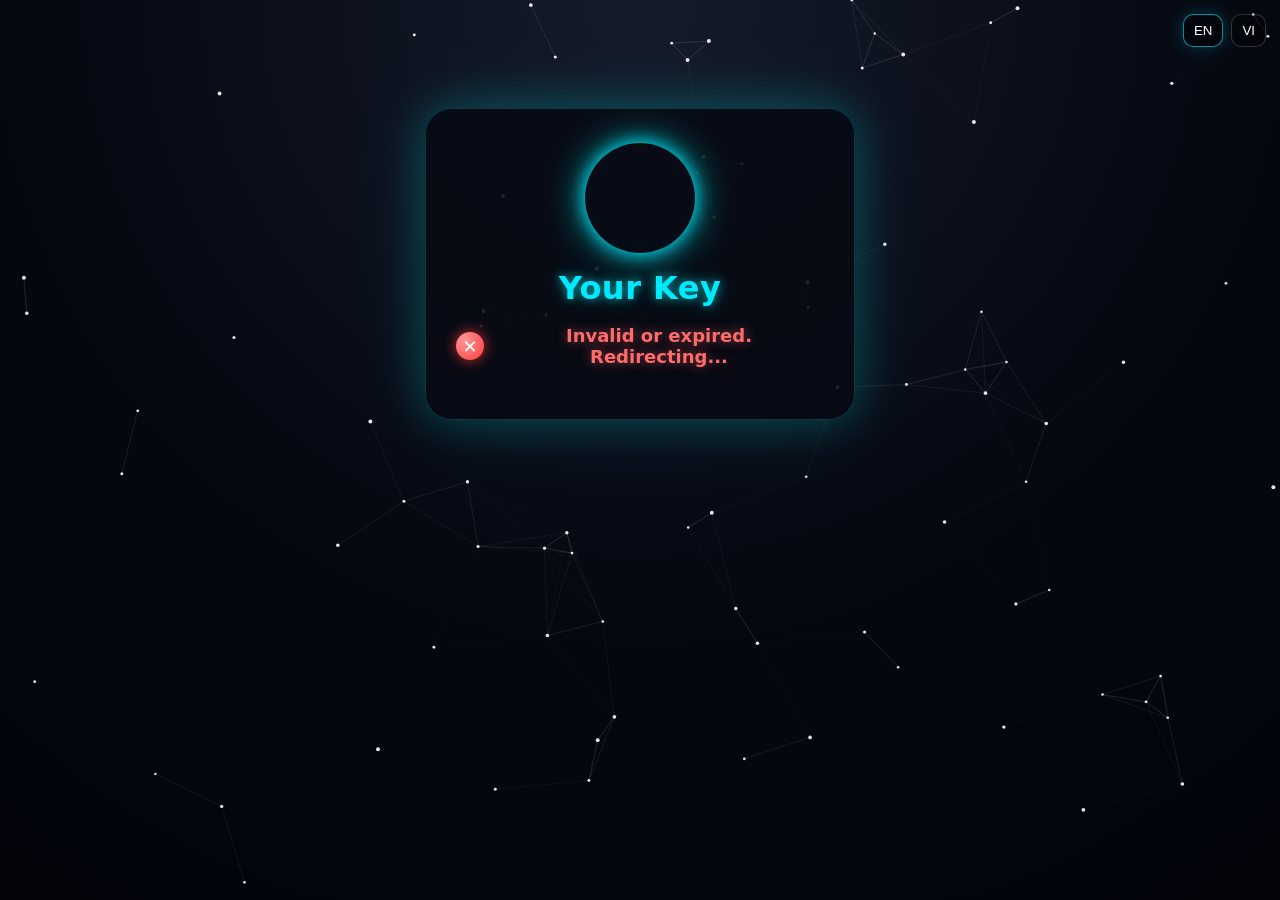
==== Index.html @ aafc67a7 "Rename getkey.html to Index.html" ====
<!DOCTYPE html>
<html lang="en">
<head>
<meta charset="UTF-8">
<title>CozyHub Key</title>
<style>:root{
  --bg:#050811;
  --card: rgba(7,11,20,.88);
  --cyan:#00eaff;
  --ok:#7dffb0;
  --err:#ff6b6b;
}
*{box-sizing:border-box}
body{
  margin:0;
  font-family: system-ui, -apple-system, Segoe UI, Roboto, Arial, sans-serif;
  background: var(--bg);
  color:#fff;
  overflow:hidden;
}
#cozyStars{ position:fixed; inset:0; z-index:-2; }
.bgGlow{
  position:fixed; inset:0; z-index:-3;
  background: radial-gradient(circle at top, #151b2b 0, #050811 55%, #02040a 100%);
}
.langBox{
  position:fixed; top:14px; right:14px; z-index:20;
  display:flex; gap:8px;
}
.langBox button{
  padding:8px 10px; border-radius:10px;
  border:1px solid rgba(255,255,255,.18);
  background: rgba(0,0,0,.35);
  color:#fff; cursor:pointer;
}
.langBox button.active{
  border-color: rgba(0,234,255,.6);
  box-shadow:0 0 18px rgba(0,234,255,.22);
}
.card{
  width: 430px;
  max-width: 92vw;
  background: var(--card);
  padding: 34px 30px 30px;
  border-radius: 26px;
  text-align: center;
  box-shadow: 0 0 45px rgba(0, 255, 255, 0.22), 0 0 90px rgba(0, 255, 255, 0.10);
  border: 1px solid rgba(0,255,255,0.20);
  margin: 12vh auto 0;
  position:relative;
  z-index:5;
}
.logo{
  width: 110px; height:110px; margin:0 auto 16px; border-radius:50%;
  background: center/cover no-repeat;
  box-shadow: 0 0 18px var(--cyan), 0 0 40px rgba(0,255,255,0.65);
}
h1{
  font-size: 32px; margin: 6px 0 10px; color: var(--cyan);
  letter-spacing: .5px;
  text-shadow: 0 0 10px rgba(0,255,255,.55), 0 0 18px rgba(0,255,255,.30);
}
.sub{opacity:.82; font-size:14px; line-height:1.4}
.btn{
  margin-top: 18px;
  padding: 12px 0;
  width: 100%;
  font-weight: 700;
  border-radius: 14px;
  border: none;
  cursor: pointer;
  background: linear-gradient(135deg,#7df9ff,#7dffb0);
  color: #001015;
  font-size: 16px;
  box-shadow: 0 0 24px rgba(0,255,255,0.32);
  transition: transform .18s, box-shadow .18s;
}
.btn:hover{transform:translateY(-1px) scale(1.02); box-shadow:0 0 34px rgba(0,255,255,0.45)}
.btn:active{transform:scale(.98)}
.status-success,.status-error{
  display:flex; align-items:center; justify-content:center;
  gap:10px; margin:18px 0 6px;
  font-size:18px; font-weight:700;
  opacity:0; transform:translateY(6px);
  animation:fadeInUp .35s ease forwards;
}
.status-success{color:var(--ok); text-shadow:0 0 12px rgba(125,255,176,.55)}
.status-error{color:var(--err); text-shadow:0 0 12px rgba(255,107,107,.55)}
.badge{
  width:28px;height:28px;border-radius:50%;
  display:grid; place-items:center;
  font-weight:900;color:#fff;
}
.badge.ok{
  background: radial-gradient(circle at 30% 30%, #7dffb0, #1fdc7c);
  box-shadow:0 0 14px rgba(31,220,124,.8);
  color:#0b3;
}
.badge.err{
  background: radial-gradient(circle at 30% 30%, #ff9a9a, #ff3b3b);
  box-shadow:0 0 14px rgba(255,59,59,.8);
  color:#fff;
}
@keyframes fadeInUp{to{opacity:1; transform:translateY(0)}}
.small{margin-top:10px; font-size:11px; opacity:.55}
.keybox{
  margin-top: 18px;
  padding: 13px 14px;
  border-radius: 12px;
  background: rgba(0, 0, 0, 0.62);
  font-size: 18px;
  min-height: 26px;
  letter-spacing: 1px;
  text-align: center;
  border: 1px solid rgba(0,255,255,0.32);
  box-shadow: inset 0 0 22px rgba(0,255,255,0.25);
  word-break: break-all;
}
.row{display:flex; gap:10px; margin-top:12px}
.row .btn{margin-top:0}
.iconRow{margin-top:18px; display:flex; justify-content:center; gap:16px}
.iconRow a{
  width:42px; height:42px; display:grid; place-items:center;
  border-radius:14px;
  background:rgba(0,0,0,.35);
  border:1px solid rgba(255,255,255,.14);
  box-shadow:0 0 18px rgba(0,234,255,0.10);
  transition: transform .18s, box-shadow .18s, border-color .18s;
}
.iconRow a:hover{
  transform:translateY(-2px) scale(1.06);
  border-color: rgba(0,234,255,.45);
  box-shadow:0 0 26px rgba(0,234,255,0.22);
}
.iconRow img{width:22px; height:22px; filter: drop-shadow(0 0 10px rgba(0,234,255,0.20));}
</style>
</head>
<body>
<div class="bgGlow"></div>
<canvas id="cozyStars"></canvas>

<div class="langBox">
  <button id="langEN" onclick="setLang('en')">EN</button>
  <button id="langVI" onclick="setLang('vi')">VI</button>
</div>

<div class="card">
  <div class="logo" style="background-image:url('https://raw.githubusercontent.com/aovo4504-bit/Cozyhub/refs/heads/main/IMG_0830.png');"></div>
  <h1 data-i18n="key_title">Your Key</h1>

  <div id="statusWrap">
    <div class="sub" data-i18n="key_loading"></div>
  </div>

  <div id="keyBox" class="keybox" style="display:none;"></div>

  <div class="row">
    <button class="btn" id="copyBtn" style="display:none;" data-i18n="copy"></button>
    <button class="btn" id="backBtn" style="display:none;" data-i18n="back_home"></button>
  </div>

  <div class="small"></div>
</div>

<script>/* CozyHub v2 - Star network background (connect only when near) */
(function(){
  const canvas = document.getElementById("cozyStars");
  if(!canvas) return;
  const ctx = canvas.getContext("2d");
  let W=0,H=0,stars=[];
  const N = 85;
  const MAX_LINK = 125;

  function resize(){
    W = canvas.width = window.innerWidth;
    H = canvas.height = window.innerHeight;
  }
  window.addEventListener("resize", resize);
  resize();

  function rand(min,max){ return min + Math.random()*(max-min); }
  stars = Array.from({length:N}).map(()=>({
    x: rand(0,W), y: rand(0,H),
    vx: rand(-0.35,0.35), vy: rand(-0.35,0.35),
    r: rand(1.2,2.0)
  }));

  function tick(){
    ctx.clearRect(0,0,W,H);

    for(const s of stars){
      s.x += s.vx; s.y += s.vy;
      if(s.x<0||s.x>W) s.vx *= -1;
      if(s.y<0||s.y>H) s.vy *= -1;
    }

    for(let i=0;i<stars.length;i++){
      for(let j=i+1;j<stars.length;j++){
        const a=stars[i], b=stars[j];
        const dx=a.x-b.x, dy=a.y-b.y;
        const d=Math.hypot(dx,dy);
        if(d<MAX_LINK){
          const alpha = (1 - d/MAX_LINK) * 0.18;
          ctx.strokeStyle = `rgba(255,255,255,${alpha})`;
          ctx.beginPath();
          ctx.moveTo(a.x,a.y);
          ctx.lineTo(b.x,b.y);
          ctx.stroke();
        }
      }
    }

    ctx.fillStyle = "rgba(255,255,255,0.9)";
    for(const s of stars){
      ctx.beginPath();
      ctx.arc(s.x,s.y,s.r,0,Math.PI*2);
      ctx.fill();
    }

    requestAnimationFrame(tick);
  }
  tick();
})();</script>
<script>
/* CozyHub v2 - i18n (default EN, switchable) */
const TEXT = {
  en: {
    cozyhub: "CozyHub",
    home_sub: "Click below to start missions and get your key.",
    start: "Start Mission",
    checking: "Checking...",
    continue_m2: "Continue to Mission 2",
    get_key: "Get Key",
    m1_done: "Mission 1 completed",
    m2_done: "Mission 2 completed",
    m1_required: "Mission 1 required",
    m2_required: "Mission 2 not completed",
    invalid: "Invalid or expired. Redirecting...",
    system_maint: "System is under maintenance.",
    copy: "Copy",
    copied: "Copied!",
    key_title: "Your Key",
    key_loading: "Loading key...",
    key_error: "Unable to get key.",
    back_home: "Back to Home"
  },
  vi: {
    cozyhub: "CozyHub",
    home_sub: "Bấm nút bên dưới để bắt đầu nhiệm vụ và nhận key.",
    start: "Bắt đầu",
    checking: "Đang kiểm tra...",
    continue_m2: "Tiếp tục nhiệm vụ 2",
    get_key: "Lấy Key",
    m1_done: "Đã hoàn thành nhiệm vụ 1",
    m2_done: "Đã hoàn thành nhiệm vụ 2",
    m1_required: "Cần hoàn thành nhiệm vụ 1",
    m2_required: "Chưa hoàn thành nhiệm vụ 2",
    invalid: "Không hợp lệ hoặc hết hạn. Đang chuyển hướng...",
    system_maint: "Hệ thống đang bảo trì.",
    copy: "Sao chép",
    copied: "Đã sao chép!",
    key_title: "Key của bạn",
    key_loading: "Đang lấy key...",
    key_error: "Không thể lấy key.",
    back_home: "Về trang chủ"
  }
};

let LANG = localStorage.getItem("cozy_lang") || "en";
function t(k){ return (TEXT[LANG] && TEXT[LANG][k]) ? TEXT[LANG][k] : (TEXT.en[k] || k); }
function setLang(lang){ LANG = lang; localStorage.setItem("cozy_lang", lang); renderLang(); updateLangButtons(); }
function renderLang(){
  document.querySelectorAll("[data-i18n]").forEach(el=>{
    el.textContent = t(el.dataset.i18n);
  });
}
function updateLangButtons(){
  document.getElementById('langEN').classList.toggle('active', LANG==='en');
  document.getElementById('langVI').classList.toggle('active', LANG==='vi');
}
renderLang(); updateLangButtons();

function showErr(msgKey){
  const wrap=document.getElementById('statusWrap');
  wrap.innerHTML = `
    <div class="status-error">
      <div class="badge err">✕</div>
      <div>${t(msgKey)}</div>
    </div>`;
}

(async ()=>{
  try{
    const p=new URLSearchParams(location.search);
    const token=(p.get('token')||'').trim();
    if(!token){ showErr('invalid'); setTimeout(()=>location.replace('/'), 1200); return; }

    const STATUS = "https://cozyhub-status.aovo4504.workers.dev/";
    const st = await fetch(STATUS + "status?task=getkey&token="+encodeURIComponent(token));
    const sdata = await st.json();
    if(sdata.maint){ showErr('system_maint'); return; }
    if(!sdata.nv1 || !sdata.nv2){ showErr('invalid'); setTimeout(()=>location.replace('/'), 1200); return; }

    const res = await fetch("https://cozyhub-realkey.aovo4504.workers.dev/", {
      method:"POST",
      headers:{"Content-Type":"application/json"},
      body: JSON.stringify({ token })
    });
    const data = await res.json();
    if(!data.ok){ showErr('key_error'); return; }

    document.getElementById('statusWrap').innerHTML = '';
    const keyBox=document.getElementById('keyBox');
    keyBox.style.display='block';
    keyBox.textContent = data.key;

    const copyBtn=document.getElementById('copyBtn');
    copyBtn.style.display='block';
    copyBtn.onclick=async ()=>{
      await navigator.clipboard.writeText(data.key);
      copyBtn.textContent = t('copied');
      setTimeout(()=>copyBtn.textContent=t('copy'), 1200);
    };

    const backBtn=document.getElementById('backBtn');
    backBtn.style.display='block';
    backBtn.onclick=()=>location.href='/';

  }catch(e){
    showErr('key_error');
  }
})();
</script>
</body>
</html>
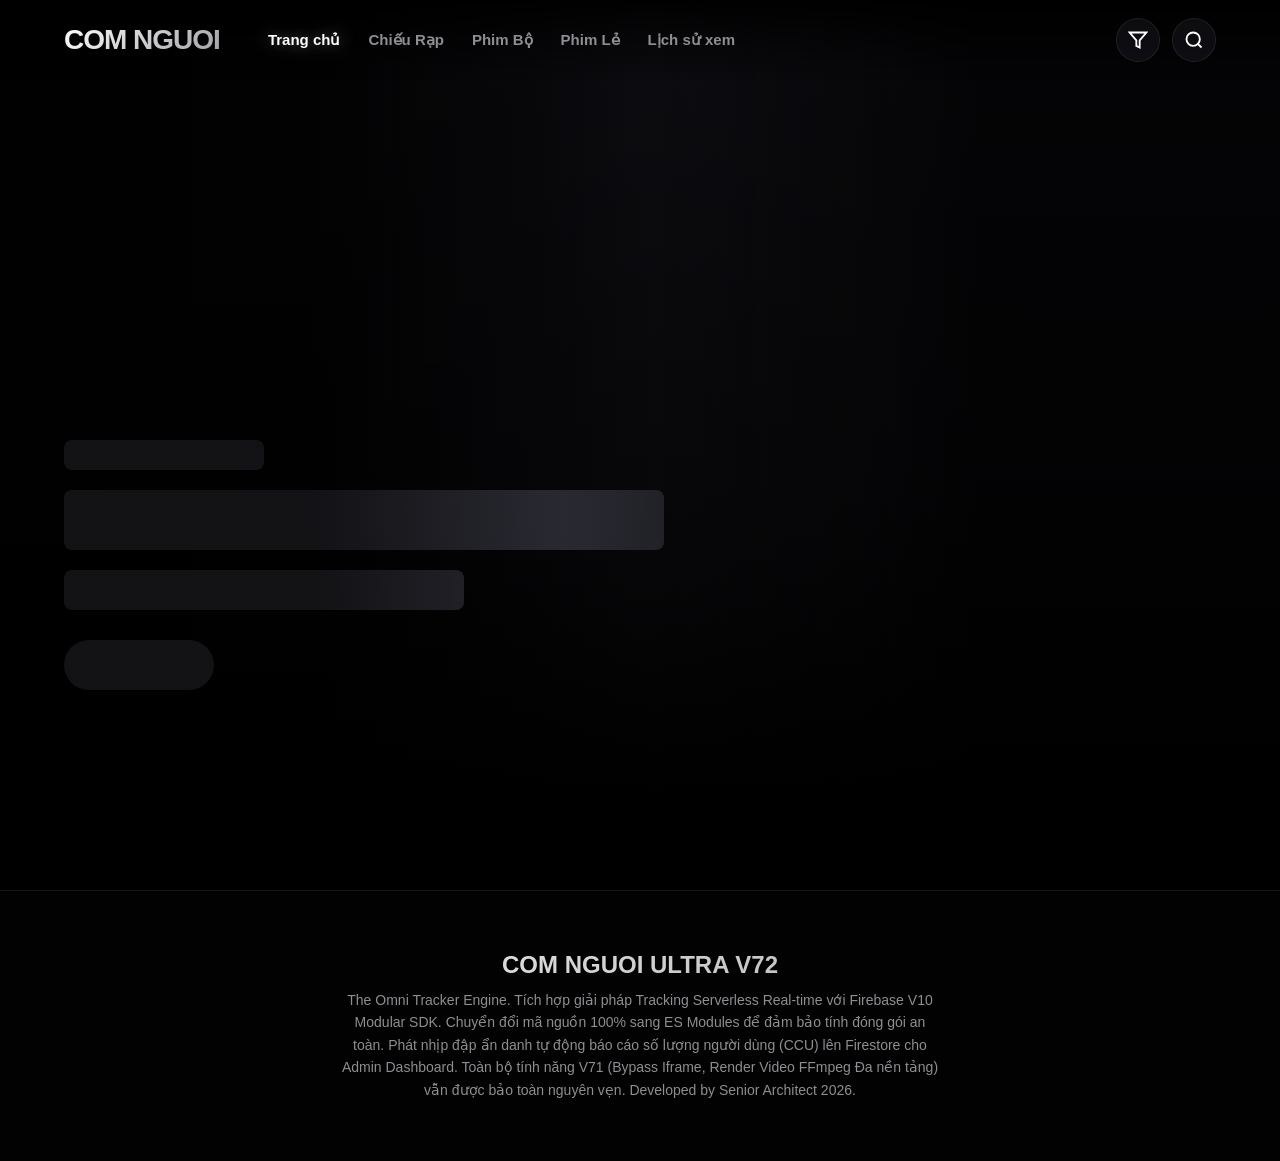
==== commit 8431c4fc: "Create Index.html" ====
--- a/Index.html
+++ b/Index.html
@@ -1,335 +1,1741 @@
 <!DOCTYPE html>
-<html lang="en">
+<html lang="vi" translate="no">
 <head>
-<meta charset="UTF-8">
-<title>CozyHub Key</title>
-<style>:root{
-  --bg:#050811;
-  --card: rgba(7,11,20,.88);
-  --cyan:#00eaff;
-  --ok:#7dffb0;
-  --err:#ff6b6b;
-}
-*{box-sizing:border-box}
-body{
-  margin:0;
-  font-family: system-ui, -apple-system, Segoe UI, Roboto, Arial, sans-serif;
-  background: var(--bg);
-  color:#fff;
-  overflow:hidden;
-}
-#cozyStars{ position:fixed; inset:0; z-index:-2; }
-.bgGlow{
-  position:fixed; inset:0; z-index:-3;
-  background: radial-gradient(circle at top, #151b2b 0, #050811 55%, #02040a 100%);
-}
-.langBox{
-  position:fixed; top:14px; right:14px; z-index:20;
-  display:flex; gap:8px;
-}
-.langBox button{
-  padding:8px 10px; border-radius:10px;
-  border:1px solid rgba(255,255,255,.18);
-  background: rgba(0,0,0,.35);
-  color:#fff; cursor:pointer;
-}
-.langBox button.active{
-  border-color: rgba(0,234,255,.6);
-  box-shadow:0 0 18px rgba(0,234,255,.22);
-}
-.card{
-  width: 430px;
-  max-width: 92vw;
-  background: var(--card);
-  padding: 34px 30px 30px;
-  border-radius: 26px;
-  text-align: center;
-  box-shadow: 0 0 45px rgba(0, 255, 255, 0.22), 0 0 90px rgba(0, 255, 255, 0.10);
-  border: 1px solid rgba(0,255,255,0.20);
-  margin: 12vh auto 0;
-  position:relative;
-  z-index:5;
-}
-.logo{
-  width: 110px; height:110px; margin:0 auto 16px; border-radius:50%;
-  background: center/cover no-repeat;
-  box-shadow: 0 0 18px var(--cyan), 0 0 40px rgba(0,255,255,0.65);
-}
-h1{
-  font-size: 32px; margin: 6px 0 10px; color: var(--cyan);
-  letter-spacing: .5px;
-  text-shadow: 0 0 10px rgba(0,255,255,.55), 0 0 18px rgba(0,255,255,.30);
-}
-.sub{opacity:.82; font-size:14px; line-height:1.4}
-.btn{
-  margin-top: 18px;
-  padding: 12px 0;
-  width: 100%;
-  font-weight: 700;
-  border-radius: 14px;
-  border: none;
-  cursor: pointer;
-  background: linear-gradient(135deg,#7df9ff,#7dffb0);
-  color: #001015;
-  font-size: 16px;
-  box-shadow: 0 0 24px rgba(0,255,255,0.32);
-  transition: transform .18s, box-shadow .18s;
-}
-.btn:hover{transform:translateY(-1px) scale(1.02); box-shadow:0 0 34px rgba(0,255,255,0.45)}
-.btn:active{transform:scale(.98)}
-.status-success,.status-error{
-  display:flex; align-items:center; justify-content:center;
-  gap:10px; margin:18px 0 6px;
-  font-size:18px; font-weight:700;
-  opacity:0; transform:translateY(6px);
-  animation:fadeInUp .35s ease forwards;
-}
-.status-success{color:var(--ok); text-shadow:0 0 12px rgba(125,255,176,.55)}
-.status-error{color:var(--err); text-shadow:0 0 12px rgba(255,107,107,.55)}
-.badge{
-  width:28px;height:28px;border-radius:50%;
-  display:grid; place-items:center;
-  font-weight:900;color:#fff;
-}
-.badge.ok{
-  background: radial-gradient(circle at 30% 30%, #7dffb0, #1fdc7c);
-  box-shadow:0 0 14px rgba(31,220,124,.8);
-  color:#0b3;
-}
-.badge.err{
-  background: radial-gradient(circle at 30% 30%, #ff9a9a, #ff3b3b);
-  box-shadow:0 0 14px rgba(255,59,59,.8);
-  color:#fff;
-}
-@keyframes fadeInUp{to{opacity:1; transform:translateY(0)}}
-.small{margin-top:10px; font-size:11px; opacity:.55}
-.keybox{
-  margin-top: 18px;
-  padding: 13px 14px;
-  border-radius: 12px;
-  background: rgba(0, 0, 0, 0.62);
-  font-size: 18px;
-  min-height: 26px;
-  letter-spacing: 1px;
-  text-align: center;
-  border: 1px solid rgba(0,255,255,0.32);
-  box-shadow: inset 0 0 22px rgba(0,255,255,0.25);
-  word-break: break-all;
-}
-.row{display:flex; gap:10px; margin-top:12px}
-.row .btn{margin-top:0}
-.iconRow{margin-top:18px; display:flex; justify-content:center; gap:16px}
-.iconRow a{
-  width:42px; height:42px; display:grid; place-items:center;
-  border-radius:14px;
-  background:rgba(0,0,0,.35);
-  border:1px solid rgba(255,255,255,.14);
-  box-shadow:0 0 18px rgba(0,234,255,0.10);
-  transition: transform .18s, box-shadow .18s, border-color .18s;
-}
-.iconRow a:hover{
-  transform:translateY(-2px) scale(1.06);
-  border-color: rgba(0,234,255,.45);
-  box-shadow:0 0 26px rgba(0,234,255,0.22);
-}
-.iconRow img{width:22px; height:22px; filter: drop-shadow(0 0 10px rgba(0,234,255,0.20));}
-</style>
+    <meta charset="UTF-8">
+    <meta name="viewport" content="width=device-width, initial-scale=1.0, maximum-scale=1.0, user-scalable=no, viewport-fit=cover">
+    <meta name="apple-mobile-web-app-capable" content="yes">
+    <meta name="apple-mobile-web-app-status-bar-style" content="black-translucent">
+    <meta name="theme-color" content="#000000">
+    <meta name="description" content="Com Nguoi Cinematic Ultra - Enterprise Streaming System V72">
+    <title>Com Nguoi Ultra V72 - Omni Tracker Engine</title>
+    
+    <!-- Tích hợp HLS.js để PHÁT NATIVE BYPASS QUẢNG CÁO -->
+    <script src="https://cdn.jsdelivr.net/npm/hls.js@1"></script>
+
+    <!-- DNS Resolution Optimization -->
+    <link rel="preconnect" href="https://phimapi.com" crossorigin>
+    <link rel="preconnect" href="https://ophim1.com" crossorigin>
+    <link rel="preconnect" href="https://phim.nguonc.com" crossorigin>
+    
+    <style>
+        /* ==========================================================================
+           1. PREMIUM DESIGN TOKENS (VISION OS x NETFLIX)
+           ========================================================================== */
+        :root {
+            --bg-absolute: #000000;
+            --bg-base: #050508;
+            --bg-surface: rgba(15, 15, 20, 0.7);
+            --bg-card: rgba(20, 20, 25, 0.5);
+            --bg-glass-strong: rgba(10, 10, 15, 0.85);
+            --bg-glass-light: rgba(40, 40, 50, 0.3);
+            
+            --border-glass: rgba(255, 255, 255, 0.08);
+            --border-glass-hover: rgba(255, 255, 255, 0.2);
+            
+            --c-primary: #E50914; 
+            --c-primary-glow: rgba(229, 9, 20, 0.5);
+            --c-primary-dark: #b80710;
+            
+            --c-text-main: #FFFFFF;
+            --c-text-muted: #8E8E93;
+            
+            --c-success: #32D74B;
+            --c-info: #0A84FF;
+            --c-warning: #FF9F0A;
+            --c-danger: #FF453A;
+            
+            --grad-fhd: linear-gradient(135deg, #FF9F0A 0%, #FF453A 100%);
+            --grad-hd: linear-gradient(135deg, #0A84FF 0%, #3020FF 100%);
+            --grad-vs: linear-gradient(135deg, #32D74B 0%, #009688 100%);
+            --grad-tm: linear-gradient(135deg, #E50914 0%, #8E0000 100%);
+            --grad-server: linear-gradient(90deg, rgba(229,9,20,0.8) 0%, rgba(229,9,20,0) 100%);
+            
+            --blur-md: blur(20px) saturate(180%);
+            --blur-lg: blur(40px) saturate(200%);
+            
+            --rad-sm: 8px;
+            --rad-md: 12px;
+            --rad-lg: 24px;
+            --rad-pill: 9999px;
+            
+            --font-main: "SF Pro Display", -apple-system, BlinkMacSystemFont, "Segoe UI", Roboto, Helvetica, Arial, sans-serif;
+            --curve-spring: cubic-bezier(0.175, 0.885, 0.32, 1.15);
+            --curve-smooth: cubic-bezier(0.25, 1, 0.5, 1);
+            
+            --z-nav: 1000;
+            --z-modal: 2000;
+            --z-toast: 3000;
+        }
+
+        *, *::before, *::after { margin: 0; padding: 0; box-sizing: border-box; -webkit-tap-highlight-color: transparent; }
+        html, body { width: 100%; min-height: 100dvh; background-color: var(--bg-absolute); color: var(--c-text-main); font-family: var(--font-main); overflow-x: hidden; scroll-behavior: smooth; overscroll-behavior-y: none; -webkit-font-smoothing: antialiased; }
+        body::before { content: ''; position: fixed; inset: 0; z-index: -1; pointer-events: none; background: radial-gradient(circle at 15% 50%, rgba(229, 9, 20, 0.08) 0%, transparent 50%), radial-gradient(circle at 85% 100%, rgba(10, 132, 255, 0.05) 0%, transparent 50%); will-change: transform; }
+        button, input, select { border: none; background: transparent; font-family: inherit; color: inherit; outline: none; cursor: pointer; }
+        input { cursor: text; }
+        img { display: block; max-width: 100%; height: auto; pointer-events: none; user-select: none; }
+        a { text-decoration: none; color: inherit; }
+        ::-webkit-scrollbar { width: 0px; height: 0px; display: none; }
+        * { scrollbar-width: none; }
+        .view-hidden { display: none !important; }
+
+        @keyframes fadeIn { from { opacity: 0; } to { opacity: 1; } }
+        @keyframes slideUpFade { from { opacity: 0; transform: translateY(40px); } to { opacity: 1; transform: translateY(0); } }
+        @keyframes shimmerPulse { 0% { background-position: -1000px 0; } 100% { background-position: 1000px 0; } }
+        @keyframes spinOrigin { 100% { transform: rotate(360deg); } }
+
+        .anim-fade { animation: fadeIn 0.5s var(--curve-smooth) forwards; }
+        .anim-slide-up { animation: slideUpFade 0.7s var(--curve-spring) forwards; }
+        .skeleton { background: linear-gradient(90deg, rgba(30,30,35,0.6) 25%, rgba(50,50,60,0.8) 50%, rgba(30,30,35,0.6) 75%); background-size: 1000px 100%; animation: shimmerPulse 2.5s infinite linear; border-radius: var(--rad-sm); }
+
+        .text-gradient { background: linear-gradient(135deg, #ffffff 0%, #a1a1a6 100%); -webkit-background-clip: text; -webkit-text-fill-color: transparent; }
+        .line-clamp-1 { display: -webkit-box; -webkit-line-clamp: 1; -webkit-box-orient: vertical; overflow: hidden; }
+        .line-clamp-2 { display: -webkit-box; -webkit-line-clamp: 2; -webkit-box-orient: vertical; overflow: hidden; }
+        .line-clamp-3 { display: -webkit-box; -webkit-line-clamp: 3; -webkit-box-orient: vertical; overflow: hidden; }
+
+        .btn { display: inline-flex; align-items: center; justify-content: center; gap: 8px; font-weight: 700; font-size: 15px; padding: 14px 28px; border-radius: var(--rad-pill); transition: all 0.3s var(--curve-spring); position: relative; overflow: hidden; user-select: none; }
+        .btn:active { transform: scale(0.95); }
+        .btn-primary { background: var(--c-primary); color: #fff; box-shadow: 0 4px 20px var(--c-primary-glow); text-transform: uppercase; letter-spacing: 0.5px; }
+        .btn-primary:hover { background: var(--c-primary-dark); transform: translateY(-2px); box-shadow: 0 8px 25px var(--c-primary-glow); }
+        .btn-danger { background: rgba(255,69,58,0.2); color: var(--c-danger); border: 1px solid var(--c-danger); box-shadow: 0 4px 15px rgba(255,69,58,0.2); text-transform: uppercase; letter-spacing: 0.5px; }
+        .btn-danger:hover { background: rgba(255,69,58,0.4); transform: translateY(-2px); color: #fff; }
+        .btn-glass { background: var(--bg-glass-light); backdrop-filter: var(--blur-md); -webkit-backdrop-filter: var(--blur-md); border: 1px solid var(--border-glass); color: #fff; }
+        .btn-glass:hover { background: rgba(255,255,255,0.15); border-color: var(--border-glass-hover); transform: translateY(-2px); }
+        .btn-icon { width: 44px; height: 44px; border-radius: 50%; padding: 0; background: var(--bg-glass-light); border: 1px solid var(--border-glass); backdrop-filter: var(--blur-sm); display: flex; align-items: center; justify-content: center; color: #fff; transition: 0.3s var(--curve-spring); flex-shrink: 0; }
+        .btn-icon:hover { background: var(--c-primary); border-color: var(--c-primary); transform: scale(1.1); box-shadow: 0 0 15px var(--c-primary-glow); }
+        .btn-icon svg { width: 20px; height: 20px; stroke: currentColor; stroke-width: 2.2; fill: none; }
+
+        .badge { padding: 4px 8px; border-radius: 4px; font-size: 10px; font-weight: 900; color: #fff; text-transform: uppercase; letter-spacing: 0.5px; box-shadow: 0 2px 5px rgba(0,0,0,0.5); border: 1px solid rgba(255,255,255,0.1); }
+        .badge.bg-dark { background: rgba(0,0,0,0.8); backdrop-filter: blur(4px); -webkit-backdrop-filter: blur(4px); }
+        .badge-premium-fhd { background: var(--grad-fhd); border: none; box-shadow: 0 2px 10px rgba(255, 69, 58, 0.4); }
+        .badge-premium-hd { background: var(--grad-hd); border: none; box-shadow: 0 2px 10px rgba(10, 132, 255, 0.4); }
+        .badge-premium-vs { background: var(--grad-vs); border: none; box-shadow: 0 2px 10px rgba(50, 215, 75, 0.4); }
+        .badge-premium-tm { background: var(--grad-tm); border: none; box-shadow: 0 2px 10px rgba(229, 9, 20, 0.4); }
+
+        #dynamic-island { position: fixed; top: -80px; left: 50%; transform: translateX(-50%) translateZ(0); background: rgba(0, 0, 0, 0.9); backdrop-filter: var(--blur-lg); -webkit-backdrop-filter: var(--blur-lg); border: 1px solid rgba(255,255,255,0.1); border-radius: var(--rad-pill); display: flex; align-items: center; gap: 12px; padding: 12px 24px; font-size: 14px; font-weight: 600; color: #fff; z-index: var(--z-toast); box-shadow: 0 20px 40px rgba(0,0,0,0.8); opacity: 0; pointer-events: none; transition: top 0.6s var(--curve-spring), opacity 0.4s var(--curve-smooth); max-width: 90vw; white-space: nowrap; }
+        #dynamic-island.active { opacity: 1; top: max(15px, env(safe-area-inset-top)); }
+        .spinner { width: 18px; height: 18px; border: 2px solid rgba(255,255,255,0.2); border-top-color: var(--c-primary); border-radius: 50%; animation: spinOrigin 0.8s linear infinite; }
+
+        #navbar { position: fixed; top: 0; left: 0; width: 100%; height: 70px; padding: 0 20px; display: flex; align-items: center; justify-content: space-between; z-index: var(--z-nav); background: linear-gradient(to bottom, rgba(0,0,0,0.9) 0%, transparent 100%); padding-top: env(safe-area-inset-top); transition: all 0.4s var(--curve-smooth); }
+        @media (min-width: 768px) { #navbar { height: 80px; padding: 0 5vw; } }
+        #navbar.scrolled { background: var(--bg-glass-strong); backdrop-filter: var(--blur-lg); -webkit-backdrop-filter: var(--blur-lg); border-bottom: 1px solid var(--border-glass); box-shadow: 0 10px 30px rgba(0,0,0,0.8); }
+        .nav-brand { font-size: 24px; font-weight: 900; letter-spacing: -1px; cursor: pointer; }
+        @media (min-width: 768px) { .nav-brand { font-size: 28px; } }
+        .nav-menu { display: none; gap: 28px; margin-left: 48px; flex-grow: 1; }
+        @media (min-width: 1024px) { .nav-menu { display: flex; } }
+        .nav-link { font-size: 15px; font-weight: 600; color: var(--c-text-muted); cursor: pointer; transition: color 0.2s, text-shadow 0.2s; }
+        .nav-link:hover, .nav-link.active { color: #fff; text-shadow: 0 0 15px rgba(255,255,255,0.4); }
+        .nav-actions { display: flex; gap: 12px; align-items: center; }
+
+        #hero-section { position: relative; width: 100%; height: 85dvh; min-height: 550px; display: flex; align-items: flex-end; padding-bottom: 80px; overflow: hidden; }
+        @media (min-width: 768px) { #hero-section { height: 90dvh; min-height: 700px; padding-bottom: 120px; } }
+        .hero-bg { position: absolute; inset: 0; background-size: cover; background-position: center 20%; filter: brightness(0.6) contrast(1.1); transform: scale(1.05); transition: opacity 0.8s, transform 8s linear; z-index: 0; }
+        #hero-section:hover .hero-bg { transform: scale(1); }
+        .hero-overlay { position: absolute; inset: 0; pointer-events: none; z-index: 1; background: linear-gradient(to top, var(--bg-absolute) 0%, rgba(0,0,0,0.4) 40%, transparent 100%), linear-gradient(to right, rgba(0,0,0,0.8) 0%, transparent 70%); }
+        .hero-content { position: relative; z-index: 2; width: 100%; max-width: 1600px; margin: 0 auto; padding: 0 20px; }
+        @media (min-width: 768px) { .hero-content { padding: 0 5vw; } }
+        .hero-meta { display: flex; gap: 10px; margin-bottom: 16px; flex-wrap: wrap; align-items: center;}
+        .hero-title { font-size: clamp(32px, 5vw, 72px); font-weight: 900; line-height: 1.1; margin-bottom: 16px; letter-spacing: -1.5px; text-shadow: 0 4px 20px rgba(0,0,0,0.9); max-width: 1000px; }
+        .hero-desc { font-size: clamp(14px, 1.5vw, 18px); color: rgba(255,255,255,0.85); max-width: 600px; margin-bottom: 32px; line-height: 1.6; font-weight: 500; text-shadow: 0 2px 10px rgba(0,0,0,0.9); }
+        .hero-actions { display: flex; gap: 16px; flex-wrap: wrap; }
+
+        .home-main { position: relative; z-index: 3; margin-top: -60px; padding-bottom: 100px; }
+        .section-block { margin-bottom: 40px; transition: opacity 0.3s ease; }
+        @media (min-width: 768px) { .section-block { margin-bottom: 60px; } }
+        .section-header { padding: 0 20px; max-width: 1600px; margin: 0 auto 16px auto; display: flex; align-items: center; justify-content: space-between; }
+        @media (min-width: 768px) { .section-header { padding: 0 5vw; } }
+        .section-title { font-size: 20px; font-weight: 800; display: flex; align-items: center; gap: 12px; }
+        @media (min-width: 768px) { .section-title { font-size: 24px; } }
+        .section-title::before { content: ''; width: 5px; height: 24px; background: var(--c-primary); border-radius: var(--rad-pill); box-shadow: 0 0 12px var(--c-primary-glow); }
+        
+        .slider-container { position: relative; width: 100%; display: flex; align-items: center; }
+        .slider-track { display: flex; gap: 12px; overflow-x: auto; scroll-snap-type: x proximity; padding: 10px 20px 40px 20px; flex-grow: 1; align-items: stretch; scroll-behavior: smooth; -webkit-overflow-scrolling: touch; scrollbar-width: none; will-change: transform; }
+        @media (min-width: 768px) { .slider-track { gap: 16px; padding: 10px 5vw 40px 5vw; } }
+        
+        .slider-arrow { display: none; }
+        @media (min-width: 1024px) {
+            .slider-arrow { position: absolute; top: calc(50% - 15px); transform: translateY(-50%); width: 50px; height: calc(100% - 50px); max-height: 250px; z-index: 10; background: rgba(0,0,0,0.5); backdrop-filter: var(--blur-md); border: 1px solid var(--border-glass); color: #fff; opacity: 0; transition: all 0.3s; border-radius: var(--rad-sm); cursor: pointer; }
+            .slider-container:hover .slider-arrow { opacity: 1; }
+            .slider-arrow:hover { background: rgba(0,0,0,0.8); color: var(--c-primary); border-color: var(--c-primary); }
+            .slider-arrow.left { left: 1vw; } .slider-arrow.right { right: 1vw; }
+        }
+        .sentinel-node { flex: 0 0 100px; display: flex; align-items: center; justify-content: center; }
+
+        .card { flex: 0 0 130px; scroll-snap-align: start; position: relative; border-radius: var(--rad-sm); overflow: hidden; background: var(--bg-card); border: 1px solid var(--border-glass); aspect-ratio: 2/3; cursor: pointer; transform: translateZ(0); transition: transform 0.4s var(--curve-spring), box-shadow 0.4s, border-color 0.4s; will-change: transform; }
+        @media (min-width: 480px) { .card { flex: 0 0 150px; } }
+        @media (min-width: 768px) { .card { flex: 0 0 180px; border-radius: var(--rad-md); } }
+        @media (min-width: 1200px) { .card { flex: 0 0 220px; } }
+        .grid-layout .card { flex: auto; width: 100%; }
+        @media (min-width: 1024px) { .card:hover { transform: translateY(-12px) scale(1.06); z-index: 5; border-color: rgba(255,255,255,0.3); box-shadow: 0 25px 50px rgba(0,0,0,0.9); } }
+        .card-img { width: 100%; height: 100%; object-fit: cover; background: #111; transition: filter 0.4s; }
+        @media (min-width: 1024px) { .card:hover .card-img { filter: brightness(0.4); } }
+        .card-badges-top { position: absolute; top: 8px; right: 8px; display: flex; gap: 4px; z-index: 3; flex-wrap: wrap; justify-content: flex-end; width: calc(100% - 16px); pointer-events: none;}
+        .card-info { position: absolute; inset: 0; z-index: 2; pointer-events: none; background: linear-gradient(to top, rgba(0,0,0,0.95) 0%, rgba(0,0,0,0.4) 40%, transparent 100%); display: flex; flex-direction: column; justify-content: flex-end; padding: 12px; }
+        @media (min-width: 768px) { .card-info { padding: 16px; } }
+        .card-title { font-size: 13px; font-weight: 700; line-height: 1.3; margin-bottom: 6px; text-shadow: 0 2px 4px #000; }
+        @media (min-width: 768px) { .card-title { font-size: 15px; } }
+        .card-meta { font-size: 11px; color: var(--c-text-muted); font-weight: 600; display: flex; gap: 8px; align-items: center; }
+        .card-play-btn { position: absolute; top: 50%; left: 50%; transform: translate(-50%, -50%) scale(0.8); width: 48px; height: 48px; border-radius: 50%; background: rgba(229,9,20,0.9); backdrop-filter: var(--blur-sm); display: flex; align-items: center; justify-content: center; opacity: 0; transition: all 0.3s var(--curve-spring); z-index: 4; }
+        @media (min-width: 1024px) { .card:hover .card-play-btn { opacity: 1; transform: translate(-50%, -50%) scale(1); } }
+        .card-play-btn svg { width: 20px; height: 20px; fill: #fff; margin-left: 4px; }
+
+        .portal { position: fixed; inset: 0; z-index: var(--z-modal); display: flex; align-items: flex-end; justify-content: center; background: rgba(0,0,0,0.8); backdrop-filter: var(--blur-lg); -webkit-backdrop-filter: var(--blur-lg); opacity: 0; visibility: hidden; transition: opacity 0.4s, visibility 0.4s; }
+        .portal.active { opacity: 1; visibility: visible; }
+        .portal-content { width: 100%; height: 94dvh; background: var(--bg-base); border-radius: var(--rad-lg) var(--rad-lg) 0 0; border: 1px solid var(--border-glass); border-bottom: none; transform: translateY(100%); transition: transform 0.5s var(--curve-spring); display: flex; flex-direction: column; position: relative; box-shadow: 0 -20px 60px rgba(0,0,0,0.9); }
+        @media (min-width: 1024px) { .portal { align-items: center; } .portal-content { max-width: 1400px; height: 88dvh; border-radius: var(--rad-lg); border-bottom: 1px solid var(--border-glass); } }
+        .portal.active .portal-content { transform: translateY(0); }
+        .portal-drag { width: 40px; height: 5px; background: rgba(255,255,255,0.2); border-radius: 5px; margin: 12px auto; flex-shrink: 0; }
+        .portal-close-btn { position: absolute; top: 16px; right: 20px; z-index: 10; }
+        .portal-header { padding: 10px 20px 20px 20px; border-bottom: 1px solid var(--border-glass); flex-shrink: 0; }
+        @media (min-width: 768px) { .portal-header { padding: 20px 40px 30px 40px; } }
+        .portal-body { flex-grow: 1; overflow-y: auto; overflow-x: hidden; padding: 20px; scrollbar-width: none; }
+        @media (min-width: 768px) { .portal-body { padding: 40px; } }
+
+        .grid-layout { display: grid; grid-template-columns: repeat(2, 1fr); gap: 12px; }
+        @media (min-width: 576px) { .grid-layout { grid-template-columns: repeat(3, 1fr); gap: 16px; } }
+        @media (min-width: 768px) { .grid-layout { grid-template-columns: repeat(4, 1fr); gap: 20px; } }
+        @media (min-width: 1024px) { .grid-layout { grid-template-columns: repeat(5, 1fr); } }
+        @media (min-width: 1400px) { .grid-layout { grid-template-columns: repeat(6, 1fr); } }
+
+        .input-lg { width: 100%; height: 70px; background: transparent; border-bottom: 2px solid rgba(255,255,255,0.2); font-size: 32px; font-weight: 900; color: #fff; transition: 0.3s; }
+        .input-lg:focus { border-color: var(--c-primary); }
+        .input-lg::placeholder { color: rgba(255,255,255,0.2); }
+
+        .accordion-item { border-bottom: 1px solid var(--border-glass); }
+        .accordion-header { display: flex; justify-content: space-between; align-items: center; padding: 18px 0; cursor: pointer; user-select: none; transition: background 0.2s; }
+        .accordion-title { font-size: 16px; font-weight: 700; color: var(--c-text-main); display: flex; align-items: center; gap: 8px;}
+        .accordion-val { font-size: 13px; font-weight: 500; color: var(--c-primary); margin-left: auto; margin-right: 12px;}
+        .accordion-icon { width: 20px; height: 20px; fill: none; stroke: var(--c-text-muted); stroke-width: 2; transition: transform 0.3s var(--curve-spring); }
+        .accordion-content { max-height: 0; overflow: hidden; transition: max-height 0.4s var(--curve-smooth); }
+        .accordion-content-inner { padding: 0 0 24px 0; display: flex; flex-wrap: wrap; gap: 10px; }
+        .accordion-item.active .accordion-icon { transform: rotate(180deg); stroke: var(--c-primary); }
+        .accordion-item.active .accordion-content { max-height: 1200px; }
+
+        .chip { padding: 10px 18px; background: rgba(255,255,255,0.05); border: 1px solid var(--border-glass); border-radius: var(--rad-pill); font-size: 14px; font-weight: 600; color: var(--c-text-main); transition: all 0.3s var(--curve-spring); cursor: pointer; user-select: none; }
+        .chip:hover { background: rgba(255,255,255,0.15); transform: translateY(-2px); border-color: rgba(255,255,255,0.3); }
+        .chip.active { background: var(--c-primary); color: #fff; border-color: var(--c-primary); box-shadow: 0 4px 15px var(--c-primary-glow); transform: scale(1.05); }
+
+        .filter-action-bar { position: sticky; bottom: -20px; left: 0; width: 100%; padding: 20px 0 0 0; background: linear-gradient(to top, var(--bg-base) 60%, transparent 100%); display: flex; gap: 12px; z-index: 5; margin-top: 10px; }
+
+        /* Detail View */
+        #detail-view { position: relative; padding-top: 70px; min-height: 100dvh; z-index: 2; }
+        @media (min-width: 768px) { #detail-view { padding-top: 80px; padding-bottom: 80px; } }
+        
+        .dt-container { max-width: 1600px; margin: 0 auto; padding: 20px; display: flex; flex-direction: column; gap: 30px;}
+        @media (min-width: 1024px) { .dt-container { flex-direction: row; gap: 50px; padding: 40px 5vw; } }
+
+        .dt-bg-blur { position: fixed; top: 0; left: 0; width: 100vw; height: 100dvh; object-fit: cover; filter: blur(60px) brightness(0.2) saturate(120%); z-index: -1; pointer-events: none; }
+
+        .dt-left { width: 100%; display: flex; flex-direction: column; gap: 20px; flex-shrink: 0; }
+        @media (min-width: 1024px) { .dt-left { width: 320px; position: sticky; top: 100px; align-self: flex-start; } }
+        
+        .dt-poster { width: 100%; max-width: 320px; margin: 0 auto; aspect-ratio: 2/3; border-radius: var(--rad-md); box-shadow: 0 30px 60px rgba(0,0,0,0.9); object-fit: cover; border: 1px solid var(--border-glass); }
+
+        .dt-right { width: 100%; display: flex; flex-direction: column; gap: 16px; flex-grow: 1; min-width: 0; }
+        
+        .dt-title { font-size: clamp(32px, 5vw, 56px); font-weight: 900; line-height: 1.1; letter-spacing: -1.5px; text-shadow: 0 4px 20px rgba(0,0,0,0.8); }
+        .dt-org { font-size: 18px; color: var(--c-text-muted); font-weight: 500; letter-spacing: 0.5px;}
+        .dt-desc { font-size: 15px; line-height: 1.8; color: rgba(255,255,255,0.9); background: rgba(0,0,0,0.4); backdrop-filter: var(--blur-sm); padding: 24px; border-radius: var(--rad-md); border: 1px solid var(--border-glass); margin-top: 10px;}
+        .dt-desc p { margin-bottom: 10px; }
+        .dt-desc p:last-child { margin-bottom: 0; }
+
+        /* Player */
+        .player-box { width: 100%; aspect-ratio: 16/9; background: #000; border-radius: var(--rad-md); overflow: hidden; border: 1px solid var(--border-glass); box-shadow: 0 20px 40px rgba(0,0,0,0.8); margin-bottom: 20px; position: relative; display: flex; align-items: center; justify-content: center;}
+        .player-box video, .player-box iframe { width: 100%; height: 100%; border: none; object-fit: contain; outline: none; background: #000; position: absolute; inset: 0;}
+        .player-placeholder { color: #555; text-align: center; padding: 20px; z-index: 1; width: 100%; height: 100%; display: flex; align-items: center; justify-content: center; flex-direction: column; gap: 10px;}
+        .warning-overlay { position: absolute; inset: 0; background: rgba(0,0,0,0.9); display: flex; flex-direction: column; align-items: center; justify-content: center; gap: 16px; padding: 20px; text-align: center; z-index: 10;}
+        .player-watermark { position: absolute; top: 16px; right: 16px; font-size: 14px; font-weight: 800; color: rgba(255,255,255,0.4); text-shadow: 0 2px 4px rgba(0,0,0,0.8); pointer-events: none; z-index: 5; user-select: none; letter-spacing: 1px;}
+        @media (min-width: 768px) { .player-watermark { font-size: 18px; top: 24px; right: 24px;} }
+
+        /* Tabs UI */
+        .cascading-wrapper { background: rgba(0,0,0,0.4); backdrop-filter: var(--blur-sm); border-radius: var(--rad-md); border: 1px solid var(--border-glass); overflow: hidden; margin-top: 10px; }
+        .source-tabs { display: flex; overflow-x: auto; scrollbar-width: none; border-bottom: 1px solid var(--border-glass); background: rgba(0,0,0,0.3); }
+        .source-btn { flex: 1; min-width: 110px; padding: 16px 10px; font-size: 14px; font-weight: 800; color: var(--c-text-muted); text-transform: uppercase; letter-spacing: 0.5px; text-align: center; cursor: pointer; transition: 0.3s; border-bottom: 3px solid transparent; }
+        .source-btn:hover { color: #fff; background: rgba(255,255,255,0.05); }
+        .source-btn.active { color: var(--c-primary); border-bottom-color: var(--c-primary); background: rgba(229, 9, 20, 0.05); }
+        .type-tabs { display: flex; gap: 10px; padding: 16px; overflow-x: auto; scrollbar-width: none; border-bottom: 1px solid rgba(255,255,255,0.05); }
+        .type-btn { padding: 8px 16px; border-radius: var(--rad-pill); background: rgba(255,255,255,0.08); border: 1px solid var(--border-glass); color: var(--c-text-muted); font-size: 13px; font-weight: 700; cursor: pointer; transition: 0.3s; white-space: nowrap; text-transform: uppercase;}
+        .type-btn:hover { background: rgba(255,255,255,0.15); color: #fff; }
+        .type-btn.active { background: #fff; color: #000; border-color: #fff; box-shadow: 0 4px 15px rgba(255,255,255,0.2); }
+        .ep-grid-container { padding: 20px 16px; animation: fadeIn 0.3s var(--curve-smooth); }
+        .ep-grid { display: grid; grid-template-columns: repeat(auto-fill, minmax(80px, 1fr)); gap: 10px; }
+        @media (min-width: 768px) { .ep-grid { grid-template-columns: repeat(auto-fill, minmax(100px, 1fr)); gap: 12px; } }
+        .ep-btn { background: rgba(255,255,255,0.08); border: 1px solid var(--border-glass); padding: 12px 8px; border-radius: var(--rad-sm); font-weight: 700; font-size: 13px; text-align: center; transition: all 0.2s; color: #fff; display: flex; align-items: center; justify-content: center; gap: 6px; cursor: pointer;}
+        .ep-btn:hover { background: rgba(255,255,255,0.2); border-color: rgba(255,255,255,0.4); transform: translateY(-2px); }
+        .ep-btn.active { background: var(--grad-fhd); border: none; box-shadow: 0 4px 15px rgba(255,69,58,0.4); color: #fff;}
+        .ep-btn-vip-dot { width: 6px; height: 6px; background-color: var(--c-success); border-radius: 50%; box-shadow: 0 0 5px var(--c-success); flex-shrink: 0;}
+        .ep-btn-ad-dot { width: 6px; height: 6px; background-color: var(--c-warning); border-radius: 50%; box-shadow: 0 0 5px var(--c-warning); flex-shrink: 0;}
+
+        .related-container { margin-top: 50px; border-top: 1px solid var(--border-glass); padding-top: 40px; }
+
+        /* DOWNLOAD PORTAL */
+        .form-group { margin-bottom: 20px; }
+        .form-label { display: block; font-size: 13px; font-weight: 700; color: var(--c-text-muted); margin-bottom: 8px; text-transform: uppercase; letter-spacing: 0.5px;}
+        .form-select { width: 100%; padding: 14px 16px; background: rgba(255,255,255,0.05); border: 1px solid var(--border-glass); border-radius: var(--rad-sm); color: #fff; font-size: 15px; font-weight: 600; appearance: none;}
+        .form-select:focus { border-color: var(--c-primary); outline: none;}
+        .form-select option { background: var(--bg-base); color: #fff;}
+        .dl-os-tabs { display: flex; border-bottom: 1px solid var(--border-glass); margin-bottom: 20px;}
+        .dl-os-btn { flex: 1; padding: 12px; text-align: center; color: var(--c-text-muted); font-weight: 700; cursor: pointer; transition: 0.3s; border-bottom: 3px solid transparent;}
+        .dl-os-btn.active { color: #fff; border-bottom-color: var(--c-info); background: rgba(10, 132, 255, 0.1); }
+        .dl-os-content { display: none; padding: 10px 0;}
+        .dl-os-content.active { display: block; animation: fadeIn 0.4s; }
+        .download-code-box { background: rgba(0,0,0,0.6); padding: 16px; border-radius: var(--rad-sm); border: 1px solid var(--border-glass); font-family: monospace; font-size: 13px; color: var(--c-success); word-break: break-all; margin-bottom: 20px; user-select: all;}
+        .dl-guide-text { font-size: 14px; color: var(--c-text-muted); line-height: 1.6; margin-bottom: 16px; background: rgba(255,255,255,0.05); padding: 12px; border-radius: var(--rad-sm);}
+
+        footer { padding: 60px 20px; text-align: center; border-top: 1px solid var(--border-glass); background: #020202; margin-top: 40px; position: relative; z-index: 10;}
+        .foot-text { color: var(--c-text-muted); font-size: 14px; max-width: 600px; margin: 0 auto; line-height: 1.6; }
+    </style>
 </head>
 <body>
-<div class="bgGlow"></div>
-<canvas id="cozyStars"></canvas>
-
-<div class="langBox">
-  <button id="langEN" onclick="setLang('en')">EN</button>
-  <button id="langVI" onclick="setLang('vi')">VI</button>
-</div>
-
-<div class="card">
-  <div class="logo" style="background-image:url('https://raw.githubusercontent.com/aovo4504-bit/Cozyhub/refs/heads/main/IMG_0830.png');"></div>
-  <h1 data-i18n="key_title">Your Key</h1>
-
-  <div id="statusWrap">
-    <div class="sub" data-i18n="key_loading"></div>
-  </div>
-
-  <div id="keyBox" class="keybox" style="display:none;"></div>
-
-  <div class="row">
-    <button class="btn" id="copyBtn" style="display:none;" data-i18n="copy"></button>
-    <button class="btn" id="backBtn" style="display:none;" data-i18n="back_home"></button>
-  </div>
-
-  <div class="small"></div>
-</div>
-
-<script>/* CozyHub v2 - Star network background (connect only when near) */
-(function(){
-  const canvas = document.getElementById("cozyStars");
-  if(!canvas) return;
-  const ctx = canvas.getContext("2d");
-  let W=0,H=0,stars=[];
-  const N = 85;
-  const MAX_LINK = 125;
-
-  function resize(){
-    W = canvas.width = window.innerWidth;
-    H = canvas.height = window.innerHeight;
-  }
-  window.addEventListener("resize", resize);
-  resize();
-
-  function rand(min,max){ return min + Math.random()*(max-min); }
-  stars = Array.from({length:N}).map(()=>({
-    x: rand(0,W), y: rand(0,H),
-    vx: rand(-0.35,0.35), vy: rand(-0.35,0.35),
-    r: rand(1.2,2.0)
-  }));
-
-  function tick(){
-    ctx.clearRect(0,0,W,H);
-
-    for(const s of stars){
-      s.x += s.vx; s.y += s.vy;
-      if(s.x<0||s.x>W) s.vx *= -1;
-      if(s.y<0||s.y>H) s.vy *= -1;
-    }
-
-    for(let i=0;i<stars.length;i++){
-      for(let j=i+1;j<stars.length;j++){
-        const a=stars[i], b=stars[j];
-        const dx=a.x-b.x, dy=a.y-b.y;
-        const d=Math.hypot(dx,dy);
-        if(d<MAX_LINK){
-          const alpha = (1 - d/MAX_LINK) * 0.18;
-          ctx.strokeStyle = `rgba(255,255,255,${alpha})`;
-          ctx.beginPath();
-          ctx.moveTo(a.x,a.y);
-          ctx.lineTo(b.x,b.y);
-          ctx.stroke();
+
+    <!-- DYNAMIC ISLAND -->
+    <div id="dynamic-island"><div class="spinner"></div><span id="island-msg">Khởi động hệ thống...</span></div>
+
+    <!-- NAVBAR -->
+    <nav id="navbar">
+        <div class="nav-brand text-gradient" onclick="App.Router.goHome()">COM NGUOI</div>
+        <div class="nav-menu">
+            <a class="nav-link active" onclick="App.Router.goHome()">Trang chủ</a>
+            <a class="nav-link" onclick="App.UI.scrollTo('sec-2')">Chiếu Rạp</a>
+            <a class="nav-link" onclick="App.UI.scrollTo('sec-3')">Phim Bộ</a>
+            <a class="nav-link" onclick="App.UI.scrollTo('sec-4')">Phim Lẻ</a>
+            <a class="nav-link" onclick="App.UI.openHistory()">Lịch sử xem</a>
+        </div>
+        <div class="nav-actions">
+            <button class="btn-icon" onclick="App.UI.openPortal('filter-portal')" aria-label="Bộ Lọc">
+                <svg viewBox="0 0 24 24"><polygon points="22 3 2 3 10 12.46 10 19 14 21 14 12.46 22 3"></polygon></svg>
+            </button>
+            <button class="btn-icon" onclick="App.UI.openPortal('search-portal')" aria-label="Tìm kiếm">
+                <svg viewBox="0 0 24 24"><circle cx="11" cy="11" r="8"/><line x1="21" y1="21" x2="16.65" y2="16.65"/></svg>
+            </button>
+        </div>
+    </nav>
+
+    <!-- SEARCH PORTAL -->
+    <div id="search-portal" class="portal">
+        <div class="portal-content">
+            <div class="portal-drag"></div>
+            <button class="btn-icon portal-close-btn" onclick="App.UI.closePortal('search-portal')"><svg viewBox="0 0 24 24"><path d="M18 6L6 18M6 6l12 12" stroke-linecap="round"/></svg></button>
+            <div class="portal-header"><input type="text" id="search-input" class="input-lg" placeholder="Nhập tên phim, diễn viên..." autocomplete="off"></div>
+            <div class="portal-body"><div id="search-results" class="grid-layout"><p style="grid-column:1/-1; text-align:center; color:var(--c-text-muted); margin-top: 40px;">Bắt đầu gõ để tìm kiếm Không Gian Mạng...</p></div></div>
+        </div>
+    </div>
+
+    <!-- FILTER PORTAL -->
+    <div id="filter-portal" class="portal">
+        <div class="portal-content" style="max-width: 900px;">
+            <div class="portal-drag"></div>
+            <button class="btn-icon portal-close-btn" onclick="App.UI.closePortal('filter-portal')"><svg viewBox="0 0 24 24"><path d="M18 6L6 18M6 6l12 12" stroke-linecap="round"/></svg></button>
+            <div class="portal-header"><h2 style="font-size: 32px; font-weight: 900; color: #fff;">Lọc Đa Vũ Trụ</h2></div>
+            <div class="portal-body" style="position: relative; padding-top: 0;">
+                
+                <div class="accordion-item" id="acc-type">
+                    <div class="accordion-header" onclick="App.Filter.toggleAccordion('acc-type')">
+                        <div class="accordion-title">Định dạng</div><div class="accordion-val" id="val-type">Tất cả</div><svg class="accordion-icon" viewBox="0 0 24 24"><polyline points="6 9 12 15 18 9"></polyline></svg>
+                    </div>
+                    <div class="accordion-content"><div class="accordion-content-inner" id="chip-box-type"></div></div>
+                </div>
+
+                <div class="accordion-item" id="acc-category">
+                    <div class="accordion-header" onclick="App.Filter.toggleAccordion('acc-category')">
+                        <div class="accordion-title">Thể loại</div><div class="accordion-val" id="val-category">Tất cả</div><svg class="accordion-icon" viewBox="0 0 24 24"><polyline points="6 9 12 15 18 9"></polyline></svg>
+                    </div>
+                    <div class="accordion-content"><div class="accordion-content-inner" id="chip-box-category"></div></div>
+                </div>
+
+                <div class="accordion-item" id="acc-country">
+                    <div class="accordion-header" onclick="App.Filter.toggleAccordion('acc-country')">
+                        <div class="accordion-title">Quốc gia</div><div class="accordion-val" id="val-country">Tất cả</div><svg class="accordion-icon" viewBox="0 0 24 24"><polyline points="6 9 12 15 18 9"></polyline></svg>
+                    </div>
+                    <div class="accordion-content"><div class="accordion-content-inner" id="chip-box-country"></div></div>
+                </div>
+
+                <div class="accordion-item" id="acc-year">
+                    <div class="accordion-header" onclick="App.Filter.toggleAccordion('acc-year')">
+                        <div class="accordion-title">Năm Phát Hành</div><div class="accordion-val" id="val-year">Tất cả</div><svg class="accordion-icon" viewBox="0 0 24 24"><polyline points="6 9 12 15 18 9"></polyline></svg>
+                    </div>
+                    <div class="accordion-content"><div class="accordion-content-inner" id="chip-box-year"></div></div>
+                </div>
+
+                <div class="accordion-item" id="acc-sort">
+                    <div class="accordion-header" onclick="App.Filter.toggleAccordion('acc-sort')">
+                        <div class="accordion-title">Sắp xếp theo</div><div class="accordion-val" id="val-sort">Mới cập nhật</div><svg class="accordion-icon" viewBox="0 0 24 24"><polyline points="6 9 12 15 18 9"></polyline></svg>
+                    </div>
+                    <div class="accordion-content"><div class="accordion-content-inner" id="chip-box-sort"></div></div>
+                </div>
+
+                <div class="filter-action-bar">
+                    <button class="btn btn-glass" style="flex: 1;" onclick="App.Filter.reset()">Đặt Lại</button>
+                    <button class="btn btn-primary" style="flex: 2;" onclick="App.Filter.exec()">Kích Hoạt Lọc</button>
+                </div>
+
+                <div id="filter-results-container" style="margin-top: 40px; display: none;">
+                    <div style="font-size: 16px; font-weight: 700; color: var(--c-text-muted); margin-bottom: 20px; text-transform: uppercase;">Kết quả truy vấn</div>
+                    <div id="filter-results" class="grid-layout"></div>
+                </div>
+            </div>
+        </div>
+    </div>
+
+    <!-- DOWNLOAD PORTAL V71 -->
+    <div id="download-portal" class="portal">
+        <div class="portal-content" style="max-width: 600px;">
+            <div class="portal-drag"></div>
+            <button class="btn-icon portal-close-btn" onclick="App.UI.closePortal('download-portal')"><svg viewBox="0 0 24 24"><path d="M18 6L6 18M6 6l12 12" stroke-linecap="round"/></svg></button>
+            <div class="portal-header"><h2 style="font-size: 24px; font-weight: 900; color: #fff;">Hệ Thống Render Video</h2></div>
+            <div class="portal-body" style="padding-top:0;">
+                
+                <div class="grid-layout" style="grid-template-columns: 1fr 1fr; margin-bottom:20px;">
+                    <div class="form-group" style="margin-bottom:0;">
+                        <label class="form-label">1. Chọn Nguồn</label>
+                        <select class="form-select" id="dl-source" onchange="App.Download.onSourceChange()"></select>
+                    </div>
+                    <div class="form-group" style="margin-bottom:0;">
+                        <label class="form-label">2. Định Dạng</label>
+                        <select class="form-select" id="dl-type" onchange="App.Download.onTypeChange()"></select>
+                    </div>
+                </div>
+
+                <div class="form-group">
+                    <label class="form-label">3. Chọn Tập Phim</label>
+                    <select class="form-select" id="dl-ep" onchange="App.Download.generateData()"></select>
+                </div>
+
+                <div class="grid-layout" style="grid-template-columns: 1fr 1fr; margin-bottom:20px;">
+                    <div class="form-group" style="margin-bottom:0;">
+                        <label class="form-label">4. Chất Lượng</label>
+                        <select class="form-select" id="dl-quality" onchange="App.Download.generateData()">
+                            <option value="original">Nguyên bản</option>
+                            <option value="1080p">Ép về 1080p</option>
+                            <option value="720p">Ép về 720p</option>
+                            <option value="480p">Ép về 480p</option>
+                        </select>
+                    </div>
+                    <div class="form-group" style="margin-bottom:0;">
+                        <label class="form-label">5. Bộ Giải Mã</label>
+                        <select class="form-select" id="dl-encoder" onchange="App.Download.generateData()">
+                            <option value="auto">Tự động nhận diện</option>
+                            <option value="libx264">libx264 (PC/Android)</option>
+                            <option value="mpeg4">mpeg4 (iOS/a-Shell)</option>
+                        </select>
+                    </div>
+                </div>
+
+                <!-- OS Detection Tabs -->
+                <div class="dl-os-tabs">
+                    <div class="dl-os-btn" id="tab-os-pc" onclick="App.Download.switchOS('pc')">💻 Máy Tính</div>
+                    <div class="dl-os-btn" id="tab-os-android" onclick="App.Download.switchOS('android')">📱 Android</div>
+                    <div class="dl-os-btn" id="tab-os-ios" onclick="App.Download.switchOS('ios')">🍏 iOS</div>
+                </div>
+
+                <!-- PC Content -->
+                <div id="dl-content-pc" class="dl-os-content">
+                    <div class="download-code-box" id="dl-code-pc">Đang tạo lệnh...</div>
+                    <button class="btn btn-primary" style="width:100%; margin-bottom:12px;" onclick="App.Download.copyCode('dl-code-pc')">Sao chép lệnh FFmpeg</button>
+                    <button class="btn btn-glass" style="width:100%" onclick="App.Download.copyLink()">Sao chép Link Gốc</button>
+                </div>
+
+                <!-- Android Content -->
+                <div id="dl-content-android" class="dl-os-content">
+                    <div class="download-code-box" id="dl-code-android">Đang tạo lệnh...</div>
+                    <button class="btn btn-primary" style="width:100%; margin-bottom:20px;" onclick="App.Download.copyCode('dl-code-android')">Sao chép lệnh Termux</button>
+                    <div style="border-top: 1px solid var(--border-glass); margin: 20px 0;"></div>
+                    <button class="btn" style="width:100%; background:var(--c-info); color:#fff;" onclick="App.Download.open1DM()">Mở bằng app 1DM</button>
+                </div>
+
+                <!-- iOS Content -->
+                <div id="dl-content-ios" class="dl-os-content">
+                    <div class="download-code-box" id="dl-code-ios">Đang tạo lệnh...</div>
+                    <button class="btn btn-primary" style="width:100%; margin-bottom:20px;" onclick="App.Download.copyCode('dl-code-ios')">Sao chép lệnh a-Shell</button>
+                    <div style="border-top: 1px solid var(--border-glass); margin: 20px 0;"></div>
+                    <button class="btn btn-glass" style="width:100%" onclick="App.Download.copyLink()">Sao chép Link M3U8</button>
+                </div>
+
+            </div>
+        </div>
+    </div>
+
+    <!-- HOME VIEW -->
+    <div id="home-view">
+        <header id="hero-section">
+            <div class="hero-bg skeleton" id="hero-bg-img"></div>
+            <div class="hero-overlay"></div>
+            <div class="hero-content" id="hero-content-box">
+                <div class="skeleton" style="width: 200px; height: 30px; margin-bottom: 20px;"></div>
+                <div class="skeleton" style="width: 80%; max-width: 600px; height: 60px; margin-bottom: 20px;"></div>
+                <div class="skeleton" style="width: 60%; max-width: 400px; height: 40px; margin-bottom: 30px;"></div>
+                <div class="skeleton" style="width: 150px; height: 50px; border-radius: 25px;"></div>
+            </div>
+        </header>
+        <main class="home-main" id="main-content"></main>
+    </div>
+
+    <!-- DETAIL VIEW -->
+    <div id="detail-view" class="view-hidden">
+        <img src="" id="dt-backdrop" class="dt-bg-blur" referrerpolicy="no-referrer">
+        <div class="dt-container">
+            <div class="dt-left">
+                <img src="" id="dt-poster" class="dt-poster skeleton" referrerpolicy="no-referrer">
+                <button class="btn btn-glass" style="width: 100%; margin-top: 10px;" onclick="App.Router.goHome()"><svg viewBox="0 0 24 24" width="20" height="20" stroke="currentColor" stroke-width="2" fill="none"><path d="M19 12H5M12 19l-7-7 7-7"/></svg> Về Trang Chủ</button>
+            </div>
+            <div class="dt-right">
+                
+                <div class="player-box" id="player-container">
+                    <div class="player-placeholder">Vui lòng chọn tập phim để xem</div>
+                    <div class="player-watermark">comnguoi.dqdns.org</div>
+                </div>
+
+                <div id="play-button-container" style="display:flex; gap:12px; margin-bottom:20px; flex-wrap:wrap;"></div>
+
+                <h1 class="dt-title text-gradient" id="dt-title">Đang tải...</h1>
+                <h2 class="dt-org" id="dt-org">...</h2>
+                <div style="display:flex; gap:8px; margin: 10px 0; flex-wrap:wrap;" id="dt-badges"></div>
+                <div class="dt-desc" id="dt-desc">...</div>
+                
+                <div id="dt-servers-container"></div>
+
+                <div class="related-container" id="related-container" style="display: none;">
+                    <h3 style="font-size: 20px; font-weight: 800; margin-bottom: 20px; display:flex; align-items:center; gap:10px;"><svg viewBox="0 0 24 24" width="24" height="24" fill="none" stroke="var(--c-primary)" stroke-width="2"><path d="M4 6h16M4 12h16m-7 6h7"/></svg> Đề xuất cho bạn</h3>
+                    <div class="slider-container">
+                        <button class="slider-arrow left" onclick="document.getElementById('trk-related').scrollBy({left:-400, behavior:'smooth'})"><svg viewBox="0 0 24 24" fill="none" stroke="currentColor" stroke-width="2"><path d="M15 18l-6-6 6-6"/></svg></button>
+                        <div class="slider-track" id="trk-related"></div>
+                        <button class="slider-arrow right" onclick="document.getElementById('trk-related').scrollBy({left:400, behavior:'smooth'})"><svg viewBox="0 0 24 24" fill="none" stroke="currentColor" stroke-width="2"><path d="M9 18l6-6-6-6"/></svg></button>
+                    </div>
+                </div>
+            </div>
+        </div>
+    </div>
+
+    <footer>
+        <h2 class="text-gradient" style="font-size: 24px; margin-bottom: 10px;">COM NGUOI ULTRA V72</h2>
+        <p class="foot-text">The Omni Tracker Engine. Tích hợp giải pháp Tracking Serverless Real-time với Firebase V10 Modular SDK. Chuyển đổi mã nguồn 100% sang ES Modules để đảm bảo tính đóng gói an toàn. Phát nhịp đập ẩn danh tự động báo cáo số lượng người dùng (CCU) lên Firestore cho Admin Dashboard. Toàn bộ tính năng V71 (Bypass Iframe, Render Video FFmpeg Đa nền tảng) vẫn được bảo toàn nguyên vẹn. Developed by Senior Architect 2026.</p>
+    </footer>
+
+    <!-- ==========================================================================
+         CORE JAVASCRIPT ENGINE (ES MODULES + FIREBASE V10)
+         ========================================================================== -->
+    <script type="module">
+        import { initializeApp } from "https://www.gstatic.com/firebasejs/10.8.1/firebase-app.js";
+        import { getAuth, signInAnonymously } from "https://www.gstatic.com/firebasejs/10.8.1/firebase-auth.js";
+        import { getFirestore, doc, setDoc, serverTimestamp } from "https://www.gstatic.com/firebasejs/10.8.1/firebase-firestore.js";
+
+        /**
+         * ==========================================
+         * CẤU HÌNH FIREBASE (Dành cho Admin Tracking)
+         * ==========================================
+         * Thay thế object này bằng config trong Firebase Console của bạn.
+         */
+        const firebaseConfig = {
+            apiKey: "YOUR_API_KEY_HERE",
+            authDomain: "YOUR_PROJECT_ID.firebaseapp.com",
+            projectId: "YOUR_PROJECT_ID",
+            storageBucket: "YOUR_PROJECT_ID.appspot.com",
+            messagingSenderId: "YOUR_SENDER_ID",
+            appId: "YOUR_APP_ID"
+        };
+
+        window.addEventListener('unhandledrejection', function(event) {
+            console.error('Unhandled Promise Rejection:', event.reason);
+            const island = document.getElementById('dynamic-island');
+            if(island) island.classList.remove('active');
+        });
+
+        const safeAllSettled = (promises) => {
+            return Promise.all(promises.map(p => Promise.resolve(p)
+                .then(value => ({ status: 'fulfilled', value }))
+                .catch(reason => ({ status: 'rejected', reason }))
+            ));
+        };
+
+        const Config = {
+            API: { A: 'https://phimapi.com', B: 'https://phim.nguonc.com/api', C: 'https://ophim1.com' },
+            CDN: { PHIMIMG: 'https://phimimg.com/', OPHIM: 'https://img.ophim.live/uploads/movies/' },
+            NET: { TIMEOUT_FAST: 4000, TIMEOUT_DETAIL: 8000, LIMIT_NORM: 24, LIMIT_FLT: 48 }, 
+            STORAGE_KEY: 'comnguoi_v72_mem',
+            PROXY_CONFIG: {
+                proxies: ['https://api.allorigins.win/raw?url=', 'https://corsproxy.io/?'],
+                fakeHeaders: { 'User-Agent': 'Mozilla/5.0 (Windows NT 10.0; Win64; x64) AppleWebKit/537.36', 'Referer': 'https://phim.nguonc.com/', 'Origin': 'https://phim.nguonc.com' },
+                adKeywords: ['ad', 'ads', 'banner', 'popup', 'quangcao', 'sponsor', 'preroll']
+            }
+        };
+
+        const ServerMaskMap = { 'A': 'Nguồn 1', 'B': 'Nguồn 2', 'C': 'Nguồn 3' };
+
+        const SlugMapper = (source, type, catSlug) => {
+            if (type === 'category') {
+                if (catSlug === 'vien-tuong' || catSlug === 'khoa-hoc-vien-tuong') return source === 'B' ? 'vien-tuong' : 'khoa-hoc-vien-tuong';
+                if (catSlug === 'hoat-hinh' && source === 'B') return 'hoathoanh';
+                if (catSlug === 'tam-ly' && source === 'B') return 'tam-ly'; 
+            }
+            return catSlug;
+        };
+
+        const FilterData = {
+            types: [{ id: 'phim-bo', label: 'Phim Bộ' }, { id: 'phim-le', label: 'Phim Lẻ' }, { id: 'hoat-hinh', label: 'Hoạt Hình' }, { id: 'tv-shows', label: 'TV Shows' }],
+            categories: [{ id: 'hanh-dong', label: 'Hành Động' }, { id: 'tinh-cam', label: 'Tình Cảm' }, { id: 'hai-huoc', label: 'Hài Hước' }, { id: 'co-trang', label: 'Cổ Trang' }, { id: 'tam-ly', label: 'Tâm Lý' }, { id: 'hinh-su', label: 'Hình Sự' }, { id: 'chien-tranh', label: 'Chiến Tranh' }, { id: 'the-thao', label: 'Thể Thao' }, { id: 'vo-thuat', label: 'Võ Thuật' }, { id: 'vien-tuong', label: 'Viễn Tưởng' }, { id: 'kinh-di', label: 'Kinh Dị' }, { id: 'bi-an', label: 'Bí Ẩn' }, { id: 'hoc-duong', label: 'Học Đường' }, { id: 'than-thoai', label: 'Thần Thoại' }, { id: 'gia-dinh', label: 'Gia Đình' }, { id: 'tai-lieu', label: 'Tài Liệu' }, { id: 'am-nhac', label: 'Âm Nhạc' }, { id: 'kinh-dien', label: 'Kinh Điển' }, { id: 'dam-my', label: 'Đam Mỹ' }, { id: 'bach-hop', label: 'Bách Hợp' }, { id: 'khoa-hoc', label: 'Khoa Học' }, { id: 'phieu-luu', label: 'Phiêu Lưu' }, { id: 'chinh-kich', label: 'Chính Kịch' }, { id: 'than-tien', label: 'Thần Tiên' }],
+            countries: [{ id: 'han-quoc', label: 'Hàn Quốc' }, { id: 'trung-quoc', label: 'Trung Quốc' }, { id: 'nhat-ban', label: 'Nhật Bản' }, { id: 'thai-lan', label: 'Thái Lan' }, { id: 'au-my', label: 'Âu Mỹ' }, { id: 'viet-nam', label: 'Việt Nam' }, { id: 'dai-loan', label: 'Đài Loan' }, { id: 'hong-kong', label: 'Hồng Kông' }, { id: 'an-do', label: 'Ấn Độ' }, { id: 'anh', label: 'Anh' }, { id: 'phap', label: 'Pháp' }, { id: 'duc', label: 'Đức' }, { id: 'tay-ban-nha', label: 'Tây Ban Nha' }, { id: 'nga', label: 'Nga' }, { id: 'uc', label: 'Úc' }, { id: 'y', label: 'Ý' }, { id: 'canada', label: 'Canada' }, { id: 'quoc-gia-khac', label: 'Khác' }],
+            years: Array.from({length: 37}, (_, i) => ({ id: `${2026 - i}`, label: `${2026 - i}` })),
+            sorts: [{ id: 'modified.time:desc', label: 'Mới cập nhật' }, { id: 'year:desc', label: 'Năm phát hành mới nhất' }, { id: '_id:desc', label: 'Mới thêm vào hệ thống' }]
+        };
+
+        const Sections = [
+            { id: 'sec-1', title: 'Mới Cập Nhật', type: 'new', p: '' },
+            { id: 'sec-2', title: 'Phim Chiếu Rạp', type: 'list', p: 'phim-chieu-rap' },
+            { id: 'sec-3', title: 'Phim Bộ', type: 'list', p: 'phim-bo' },
+            { id: 'sec-4', title: 'Phim Lẻ', type: 'list', p: 'phim-le' },
+            { id: 'sec-5', title: 'Thuyết Minh', type: 'list', p: 'phim-thuyet-minh' },
+            { id: 'sec-6', title: 'Lồng Tiếng', type: 'list', p: 'phim-long-tieng' },
+            { id: 'sec-7', title: 'Vietsub', type: 'list', p: 'phim-vietsub' },
+            { id: 'sec-8', title: 'Hoạt Hình', type: 'list', p: 'hoat-hinh' },
+            { id: 'sec-9', title: 'TV Shows', type: 'list', p: 'tv-shows' },
+            { id: 'sec-10', title: 'Hành Động', type: 'category', p: 'hanh-dong' },
+            { id: 'sec-11', title: 'Khoa Học Viễn Tưởng', type: 'category', p: 'vien-tuong' }, 
+            { id: 'sec-12', title: 'Tình Cảm', type: 'category', p: 'tinh-cam' },
+            { id: 'sec-13', title: 'Kinh Dị', type: 'category', p: 'kinh-di' },
+            { id: 'sec-14', title: 'Hài Hước', type: 'category', p: 'hai-huoc' },
+            { id: 'sec-15', title: 'Cổ Trang', type: 'category', p: 'co-trang' },
+            { id: 'sec-16', title: 'Hình Sự', type: 'category', p: 'hinh-su' },
+            { id: 'sec-17', title: 'Tâm Lý', type: 'category', p: 'tam-ly' },
+            { id: 'sec-18', title: 'Chiến Tranh', type: 'category', p: 'chien-tranh' },
+            { id: 'sec-19', title: 'Thể Thao', type: 'category', p: 'the-thao' },
+            { id: 'sec-20', title: 'Võ Thuật', type: 'category', p: 'vo-thuat' },
+            { id: 'sec-21', title: 'Bí Ẩn', type: 'category', p: 'bi-an' },
+            { id: 'sec-22', title: 'Thần Thoại', type: 'category', p: 'than-thoai' },
+            { id: 'sec-23', title: 'Học Đường', type: 'category', p: 'hoc-duong' },
+            { id: 'sec-24', title: 'Gia Đình', type: 'category', p: 'gia-dinh' },
+            { id: 'sec-25', title: 'Hàn Quốc', type: 'country', p: 'han-quoc' },
+            { id: 'sec-26', title: 'Trung Quốc', type: 'country', p: 'trung-quoc' },
+            { id: 'sec-27', title: 'Âu Mỹ', type: 'country', p: 'au-my' },
+            { id: 'sec-28', title: 'Thái Lan', type: 'country', p: 'thai-lan' },
+            { id: 'sec-29', title: 'Nhật Bản', type: 'country', p: 'nhat-ban' },
+            { id: 'sec-30', title: 'Ấn Độ', type: 'country', p: 'an-do' },
+            { id: 'sec-31', title: 'Đài Loan', type: 'country', p: 'dai-loan' },
+            { id: 'sec-32', title: 'Hồng Kông', type: 'country', p: 'hong-kong' },
+            { id: 'sec-33', title: 'Vũ Trụ Marvel', type: 'search', p: 'Marvel' }, 
+            { id: 'sec-34', title: 'Vũ Trụ DC', type: 'search', p: 'DC' },
+            { id: 'sec-35', title: 'Doraemon', type: 'search', p: 'Doraemon' },
+            { id: 'sec-36', title: 'Shin Cậu Bé Bút Chì', type: 'search', p: 'Shin bút chì' },
+            { id: 'sec-37', title: 'Thám Tử Conan', type: 'search', p: 'Conan' },
+            { id: 'sec-38', title: 'Godzilla', type: 'search', p: 'Godzilla' },
+            { id: 'sec-39', title: 'Transformers', type: 'search', p: 'Transformer' },
+            { id: 'sec-40', title: 'Tài Liệu', type: 'category', p: 'tai-lieu' },
+            { id: 'sec-41', title: 'Âm Nhạc', type: 'category', p: 'am-nhac' },
+            { id: 'sec-42', title: 'Đam Mỹ / Bách Hợp', type: 'category', p: 'dam-my' }
+        ];
+
+        const normalizeString = (str) => {
+            if (!str) return '';
+            return str.normalize('NFD').replace(/[\u0300-\u036f]/g, '').replace(/đ/g, 'd').replace(/Đ/g, 'D').toLowerCase().replace(/[^a-z0-9\s]/g, ' ').replace(/\s+/g, ' ').trim();
+        };
+
+        const cleanMovieName = (name) => {
+            if(!name) return '';
+            return name.replace(/\s*\(.*?\)\s*/g, '').replace(/\s*-.*$/, '').trim();
+        };
+
+        const wordMatch = (str1, str2) => {
+            if(!str1 || !str2) return false;
+            let n1 = normalizeString(str1); let n2 = normalizeString(str2);
+            if(n1 === n2 || n1.includes(n2) || n2.includes(n1)) return true;
+            let arr1 = n1.split(' '); let arr2 = n2.split(' ');
+            let intersection = arr1.filter(x => arr2.includes(x));
+            let ratio = intersection.length / Math.min(arr1.length, arr2.length);
+            return ratio >= 0.5; 
+        };
+
+        const Utils = {
+            escape: (str) => { if(!str) return ''; return String(str).replace(/&/g, '&amp;').replace(/</g, '&lt;').replace(/>/g, '&gt;').replace(/"/g, '&quot;').replace(/'/g, '&#39;'); },
+            parseYear: (y) => { const p = parseInt(y); return isNaN(p) ? 'Mới' : p; },
+            debounce: (fn, delay) => { let t; return (...args) => { clearTimeout(t); t = setTimeout(() => fn(...args), delay); }; },
+            createSVG: (text = 'No Image') => {
+                const svg = `<svg xmlns="http://www.w3.org/2000/svg" width="300" height="450" viewBox="0 0 300 450"><rect width="100%" height="100%" fill="#1a1a24"/><text x="50%" y="50%" dominant-baseline="middle" text-anchor="middle" font-family="sans-serif" font-weight="800" font-size="20" fill="#555555">${text}</text></svg>`;
+                return `data:image/svg+xml;charset=UTF-8,${encodeURIComponent(svg)}`;
+            }
+        };
+
+        const Storage = {
+            data: {},
+            init: () => { try { Storage.data = JSON.parse(localStorage.getItem(Config.STORAGE_KEY)) || {}; } catch { Storage.data = {}; } },
+            save: () => { try { localStorage.setItem(Config.STORAGE_KEY, JSON.stringify(Storage.data)); } catch(e){} },
+            setHistory: (slug, epSlug, epName, poster) => { Storage.data[slug] = { epSlug, epName, poster, ts: Date.now() }; Storage.save(); },
+            getHistory: (slug) => Storage.data[slug] || null,
+            getAllHistory: () => Object.entries(Storage.data).map(([slug, val]) => ({slug, ...val})).sort((a,b) => b.ts - a.ts)
+        };
+
+        class NetworkManager {
+            constructor(concurrency = 4) { 
+                this.concurrency = concurrency; 
+                this.running = 0; 
+                this.queue = []; 
+                this.cache = new Map();
+            }
+
+            filterAds(obj) {
+                if (Array.isArray(obj)) {
+                    return obj.map(item => this.filterAds(item)).filter(item => item !== null && item !== undefined);
+                }
+                if (obj && typeof obj === 'object') {
+                    const newObj = {};
+                    for (const [key, value] of Object.entries(obj)) {
+                        const lowerKey = key.toLowerCase();
+                        if (Config.PROXY_CONFIG.adKeywords.some(kw => lowerKey.includes(kw))) continue;
+                        newObj[key] = this.filterAds(value);
+                    }
+                    return newObj;
+                }
+                return obj;
+            }
+
+            async fetch(url, forceTimeout = Config.NET.TIMEOUT_FAST) {
+                if(this.cache.has(url)) return this.cache.get(url);
+                const isNguonC = url.includes('nguonc.com');
+
+                try {
+                    const controller = new AbortController();
+                    const id = setTimeout(() => controller.abort(), forceTimeout);
+                    const res = await fetch(url, { signal: controller.signal });
+                    if(!res.ok) throw new Error('Direct Fail');
+                    let data = await res.json();
+                    clearTimeout(id);
+                    if(!data) throw new Error("Empty");
+                    
+                    data = this.filterAds(data);
+                    this.cache.set(url, data);
+                    return data;
+                } catch(err) {
+                    if (isNguonC) {
+                        const proxyPromises = Config.PROXY_CONFIG.proxies.map(async proxy => {
+                            const proxyUrl = proxy + encodeURIComponent(url);
+                            const controller = new AbortController();
+                            const pId = setTimeout(() => controller.abort(), forceTimeout + 2000); 
+                            const res = await fetch(proxyUrl, { headers: Config.PROXY_CONFIG.fakeHeaders, credentials: 'omit', signal: controller.signal });
+                            if (!res.ok) throw new Error('Proxy failed');
+                            const data = await res.json();
+                            clearTimeout(pId);
+                            return data;
+                        });
+
+                        try {
+                            let data = await Promise.any(proxyPromises);
+                            data = this.filterAds(data);
+                            this.cache.set(url, data);
+                            return data;
+                        } catch(proxyErr) {
+                            throw new Error('All Proxies Failed');
+                        }
+                    } else {
+                        throw err; 
+                    }
+                }
+            }
+            
+            add(taskFn) {
+                return new Promise((resolve, reject) => {
+                    this.queue.push({ taskFn, resolve, reject });
+                    this.next();
+                });
+            }
+            next() {
+                if (this.running >= this.concurrency || this.queue.length === 0) return;
+                this.running++;
+                const { taskFn, resolve, reject } = this.queue.shift();
+                taskFn().then(resolve).catch(reject).finally(() => { this.running--; this.next(); });
+            }
         }
-      }
-    }
-
-    ctx.fillStyle = "rgba(255,255,255,0.9)";
-    for(const s of stars){
-      ctx.beginPath();
-      ctx.arc(s.x,s.y,s.r,0,Math.PI*2);
-      ctx.fill();
-    }
-
-    requestAnimationFrame(tick);
-  }
-  tick();
-})();</script>
-<script>
-/* CozyHub v2 - i18n (default EN, switchable) */
-const TEXT = {
-  en: {
-    cozyhub: "CozyHub",
-    home_sub: "Click below to start missions and get your key.",
-    start: "Start Mission",
-    checking: "Checking...",
-    continue_m2: "Continue to Mission 2",
-    get_key: "Get Key",
-    m1_done: "Mission 1 completed",
-    m2_done: "Mission 2 completed",
-    m1_required: "Mission 1 required",
-    m2_required: "Mission 2 not completed",
-    invalid: "Invalid or expired. Redirecting...",
-    system_maint: "System is under maintenance.",
-    copy: "Copy",
-    copied: "Copied!",
-    key_title: "Your Key",
-    key_loading: "Loading key...",
-    key_error: "Unable to get key.",
-    back_home: "Back to Home"
-  },
-  vi: {
-    cozyhub: "CozyHub",
-    home_sub: "Bấm nút bên dưới để bắt đầu nhiệm vụ và nhận key.",
-    start: "Bắt đầu",
-    checking: "Đang kiểm tra...",
-    continue_m2: "Tiếp tục nhiệm vụ 2",
-    get_key: "Lấy Key",
-    m1_done: "Đã hoàn thành nhiệm vụ 1",
-    m2_done: "Đã hoàn thành nhiệm vụ 2",
-    m1_required: "Cần hoàn thành nhiệm vụ 1",
-    m2_required: "Chưa hoàn thành nhiệm vụ 2",
-    invalid: "Không hợp lệ hoặc hết hạn. Đang chuyển hướng...",
-    system_maint: "Hệ thống đang bảo trì.",
-    copy: "Sao chép",
-    copied: "Đã sao chép!",
-    key_title: "Key của bạn",
-    key_loading: "Đang lấy key...",
-    key_error: "Không thể lấy key.",
-    back_home: "Về trang chủ"
-  }
-};
-
-let LANG = localStorage.getItem("cozy_lang") || "en";
-function t(k){ return (TEXT[LANG] && TEXT[LANG][k]) ? TEXT[LANG][k] : (TEXT.en[k] || k); }
-function setLang(lang){ LANG = lang; localStorage.setItem("cozy_lang", lang); renderLang(); updateLangButtons(); }
-function renderLang(){
-  document.querySelectorAll("[data-i18n]").forEach(el=>{
-    el.textContent = t(el.dataset.i18n);
-  });
-}
-function updateLangButtons(){
-  document.getElementById('langEN').classList.toggle('active', LANG==='en');
-  document.getElementById('langVI').classList.toggle('active', LANG==='vi');
-}
-renderLang(); updateLangButtons();
-
-function showErr(msgKey){
-  const wrap=document.getElementById('statusWrap');
-  wrap.innerHTML = `
-    <div class="status-error">
-      <div class="badge err">✕</div>
-      <div>${t(msgKey)}</div>
-    </div>`;
-}
-
-(async ()=>{
-  try{
-    const p=new URLSearchParams(location.search);
-    const token=(p.get('token')||'').trim();
-    if(!token){ showErr('invalid'); setTimeout(()=>location.replace('/'), 1200); return; }
-
-    const STATUS = "https://cozyhub-status.aovo4504.workers.dev/";
-    const st = await fetch(STATUS + "status?task=getkey&token="+encodeURIComponent(token));
-    const sdata = await st.json();
-    if(sdata.maint){ showErr('system_maint'); return; }
-    if(!sdata.nv1 || !sdata.nv2){ showErr('invalid'); setTimeout(()=>location.replace('/'), 1200); return; }
-
-    const res = await fetch("https://cozyhub-realkey.aovo4504.workers.dev/", {
-      method:"POST",
-      headers:{"Content-Type":"application/json"},
-      body: JSON.stringify({ token })
-    });
-    const data = await res.json();
-    if(!data.ok){ showErr('key_error'); return; }
-
-    document.getElementById('statusWrap').innerHTML = '';
-    const keyBox=document.getElementById('keyBox');
-    keyBox.style.display='block';
-    keyBox.textContent = data.key;
-
-    const copyBtn=document.getElementById('copyBtn');
-    copyBtn.style.display='block';
-    copyBtn.onclick=async ()=>{
-      await navigator.clipboard.writeText(data.key);
-      copyBtn.textContent = t('copied');
-      setTimeout(()=>copyBtn.textContent=t('copy'), 1200);
-    };
-
-    const backBtn=document.getElementById('backBtn');
-    backBtn.style.display='block';
-    backBtn.onclick=()=>location.href='/';
-
-  }catch(e){
-    showErr('key_error');
-  }
-})();
-</script>
+        const Net = new NetworkManager(4);
+
+        const Normalizer = {
+            formatImg: (url, source) => {
+                if(!url || url.includes('null')) return Utils.createSVG();
+                let u = url.trim();
+                if(source === 'C' || u.includes('ophim')) {
+                    if(!u.startsWith('http')) return Config.CDN.OPHIM + u.replace(/^\//, '');
+                    return u.replace(/https?:\/\/[^\/]+\/uploads\/movies\//, Config.CDN.OPHIM);
+                }
+                if(u.startsWith('http')) return u.replace(/^http:\/\//i, 'https://');
+                return Config.CDN.PHIMIMG + u.replace(/^\//, '');
+            },
+            movie: (m, source) => ({
+                id: m._id || m.id || Math.random().toString(), 
+                name: m.name || 'Đang cập nhật', 
+                originName: m.origin_name || m.original_name || '',
+                slug: m.slug, 
+                year: Utils.parseYear(m.year), 
+                quality: m.quality || 'FHD', 
+                language: m.lang || m.language || 'Vietsub',
+                poster: Normalizer.formatImg(m.poster_url || m.poster, source), 
+                thumb: Normalizer.formatImg(m.thumb_url || m.thumb, source),
+                epCurrent: m.episode_current || m.current_episode || 'Full', 
+                content: m.content || m.description || 'Chưa có nội dung.',
+                categories: m.category || []
+            })
+        };
+
+        const App = {
+            Router: {
+                goHome: () => {
+                    document.getElementById('home-view').classList.remove('view-hidden');
+                    document.getElementById('detail-view').classList.add('view-hidden');
+                    window.scrollTo(0, 0);
+                    App.Player.destroy();
+                    // V72 FIREBASE PING
+                    App.Tracker.ping("Đang lướt trang chủ...", "");
+                },
+                goDetail: (slug, originSource) => {
+                    document.getElementById('home-view').classList.add('view-hidden');
+                    document.getElementById('detail-view').classList.remove('view-hidden');
+                    window.scrollTo(0, 0);
+                    App.Detail.fetch(slug, originSource);
+                }
+            },
+
+            UI: {
+                showToast: (msg, isLoad=true) => {
+                    const el = document.getElementById('dynamic-island');
+                    document.getElementById('island-msg').innerHTML = msg;
+                    el.querySelector('.spinner').style.display = isLoad ? 'block' : 'none';
+                    el.classList.add('active');
+                },
+                hideToast: () => setTimeout(() => document.getElementById('dynamic-island').classList.remove('active'), 2000),
+                openPortal: (id) => document.getElementById(id).classList.add('active'),
+                closePortal: (id) => { document.getElementById(id).classList.remove('active'); if(id === 'player-portal') document.getElementById('player-frame-container').innerHTML = ''; },
+                scrollTo: (id) => { 
+                    App.Router.goHome(); 
+                    setTimeout(() => { const el = document.getElementById(id); if(el) window.scrollTo({top: el.offsetTop - 80, behavior: 'smooth'}); }, 100);
+                },
+                
+                buildBadge: (q, l) => {
+                    let html = '';
+                    const lowQ = (q||'').toLowerCase();
+                    if(lowQ.includes('fhd')) html += `<span class="badge badge-premium-fhd">FHD</span>`;
+                    else html += `<span class="badge badge-premium-hd">HD</span>`;
+                    const lowL = (l||'').toLowerCase();
+                    if(lowL.includes('thuyết minh') || lowL.includes('tm')) html += `<span class="badge badge-premium-tm">TM</span>`;
+                    else if(lowL.includes('lồng tiếng') || lowL.includes('lt')) html += `<span class="badge badge-premium-tm">LT</span>`;
+                    else html += `<span class="badge badge-premium-vs">VS</span>`;
+                    return html;
+                },
+                
+                buildCard: (m, originSource = 'A') => {
+                    const h = Storage.getHistory(m.slug);
+                    return `
+                        <div class="card anim-fade" onclick="App.Router.goDetail('${Utils.escape(m.slug)}', '${originSource}')">
+                            <img src="${m.poster}" class="card-img" loading="lazy" referrerpolicy="no-referrer" onerror="this.src='${Utils.createSVG()}'">
+                            <div class="card-badges-top">${App.UI.buildBadge(m.quality, m.language)}</div>
+                            <div class="card-info">
+                                <h3 class="card-title line-clamp-2">${Utils.escape(m.name)}</h3>
+                                <div class="card-meta"><span>${m.year}</span> <span style="color:var(--c-success)">${Utils.escape(m.epCurrent)}</span></div>
+                                ${h ? `<div style="font-size:10px; color:var(--c-warning); margin-top:4px;" class="line-clamp-1">Đang xem: ${Utils.escape(h.epName)}</div>` : ''}
+                            </div>
+                            <div class="card-play-btn"><svg viewBox="0 0 24 24"><path d="M8 5v14l11-7z"/></svg></div>
+                        </div>
+                    `;
+                },
+
+                renderHero: (m, originSource = 'A') => {
+                    document.getElementById('hero-bg-img').style.backgroundImage = `url('${m.thumb}')`;
+                    document.getElementById('hero-bg-img').classList.remove('skeleton');
+                    const h = Storage.getHistory(m.slug);
+                    const btnText = h ? `Tiếp tục: ${h.epName}` : 'Phát Ngay';
+                    document.getElementById('hero-content-box').innerHTML = `
+                        <div class="hero-meta anim-fade">${App.UI.buildBadge(m.quality, m.language)}<span class="badge badge-dark" style="color:var(--c-success)">${Utils.escape(m.epCurrent)}</span></div>
+                        <h1 class="hero-title anim-slide-up">${Utils.escape(m.name)}</h1>
+                        <p class="hero-desc line-clamp-3 anim-slide-up" style="animation-delay: 0.1s">${Utils.escape(m.originName)} - ${Utils.escape(m.content).substring(0,180)}...</p>
+                        <div class="hero-actions anim-slide-up" style="animation-delay: 0.2s">
+                            <button class="btn btn-primary" onclick="App.Router.goDetail('${Utils.escape(m.slug)}', '${originSource}')"><svg viewBox="0 0 24 24" width="20" height="20" fill="currentColor"><path d="M8 5v14l11-7z"/></svg> ${btnText}</button>
+                            <button class="btn btn-glass" onclick="App.Router.goDetail('${Utils.escape(m.slug)}', '${originSource}')"><svg viewBox="0 0 24 24" width="20" height="20" stroke="currentColor" stroke-width="2" fill="none"><circle cx="12" cy="12" r="10"/><path d="M12 16v-4M12 8h.01"/></svg> Chi Tiết</button>
+                        </div>
+                    `;
+                }
+            },
+
+            API: {
+                buildUrl: (source, sec, page) => {
+                    const base = Config.API[source];
+                    const limit = Config.NET.LIMIT_NORM;
+                    let payload = sec.p;
+                    if(sec.type === 'category') payload = SlugMapper(source, sec.type, sec.p);
+                    const kw = encodeURIComponent(payload);
+
+                    if(source === 'A' || source === 'C') {
+                        if(sec.type === 'new') return `${base}/danh-sach/phim-moi-cap-nhat?page=${page}`;
+                        if(sec.type === 'list') return `${base}/v1/api/danh-sach/${payload}?page=${page}&limit=${limit}`; 
+                        if(sec.type === 'category') return `${base}/v1/api/the-loai/${payload}?page=${page}&limit=${limit}`;
+                        if(sec.type === 'country') return `${base}/v1/api/quoc-gia/${payload}?page=${page}&limit=${limit}`;
+                        if(sec.type === 'search') return `${base}/v1/api/tim-kiem?keyword=${kw}&page=${page}&limit=${limit}`;
+                    }
+                    if(source === 'B') {
+                        if(sec.type === 'new') return `${base}/films/phim-moi-cap-nhat?page=${page}`;
+                        if(sec.type === 'list') return `${base}/films/danh-sach/${payload}?page=${page}`;
+                        if(sec.type === 'category') return `${base}/films/the-loai/${payload}?page=${page}`;
+                        if(sec.type === 'country') return `${base}/films/quoc-gia/${payload}?page=${page}`;
+                        if(sec.type === 'search') return `${base}/films/search?keyword=${kw}`;
+                    }
+                    return '';
+                },
+                extractData: (res, source) => {
+                    if (!res) return [];
+                    let items = [];
+                    if(source === 'A' || source === 'C') {
+                        if(res.items && Array.isArray(res.items)) items = res.items; 
+                        else if(res.data && Array.isArray(res.data.items)) items = res.data.items;
+                    } else if (source === 'B') {
+                        if(res.items && Array.isArray(res.items)) items = res.items;
+                    }
+                    return items.map(m => Normalizer.movie(m, source));
+                }
+            },
+
+            Home: {
+                states: {},
+                initStructure: () => {
+                    const main = document.getElementById('main-content');
+                    main.innerHTML = Sections.map(s => `
+                        <section class="section-block" id="${s.id}">
+                            <div class="section-header">
+                                <h2 class="section-title">${s.title}</h2>
+                            </div>
+                            <div class="slider-container">
+                                <button class="slider-arrow left" onclick="document.getElementById('trk-${s.id}').scrollBy({left:-400, behavior:'smooth'})"><svg viewBox="0 0 24 24" fill="none" stroke="currentColor" stroke-width="2"><path d="M15 18l-6-6 6-6"/></svg></button>
+                                <div class="slider-track" id="trk-${s.id}">
+                                    ${Array(10).fill('<div class="card skeleton"></div>').join('')}
+                                    <div class="sentinel-node" id="snt-${s.id}" data-loading="false"><div class="spinner"></div></div>
+                                </div>
+                                <button class="slider-arrow right" onclick="document.getElementById('trk-${s.id}').scrollBy({left:400, behavior:'smooth'})"><svg viewBox="0 0 24 24" fill="none" stroke="currentColor" stroke-width="2"><path d="M9 18l6-6-6-6"/></svg></button>
+                            </div>
+                        </section>
+                    `).join('');
+                    Sections.forEach(s => { App.Home.states[s.id] = { page: 1, loading: false, hasMore: true }; });
+                },
+
+                loadSection: async (sec) => {
+                    const st = App.Home.states[sec.id];
+                    if(st.loading || !st.hasMore) return;
+                    st.loading = true;
+                    
+                    const snt = document.getElementById(`snt-${sec.id}`);
+                    if(snt) snt.dataset.loading = "true";
+
+                    const sources = ['A', 'B', 'C'];
+                    let foundItems = [];
+                    let usedSource = 'A';
+
+                    for(let src of sources) {
+                        try {
+                            const url = App.API.buildUrl(src, sec, st.page);
+                            const res = await Net.fetch(url, Config.NET.TIMEOUT_FAST);
+                            let items = App.API.extractData(res, src);
+                            if (items.length > 0) {
+                                foundItems = items; usedSource = src; break;
+                            }
+                        } catch(e) { continue; }
+                    }
+
+                    const trk = document.getElementById(`trk-${sec.id}`);
+                    if (st.page === 1) {
+                        Array.from(trk.children).forEach(c => { if(c.id !== `snt-${sec.id}`) c.remove(); });
+                    }
+
+                    if(foundItems.length === 0) {
+                        if (st.page === 1) {
+                            const emptyMsg = document.createElement('div');
+                            emptyMsg.style.cssText = "padding: 20px; color: var(--c-text-muted); font-size: 14px; width: 100%; text-align: center;";
+                            emptyMsg.innerText = "Lỗi đường truyền. Vui lòng cuộn để thử lại...";
+                            trk.insertBefore(emptyMsg, snt);
+                        }
+                        st.loading = false;
+                        if(snt) snt.dataset.loading = "false";
+                        return;
+                    }
+
+                    const html = foundItems.map(m => App.UI.buildCard(m, usedSource)).join('');
+                    if(snt) snt.insertAdjacentHTML('beforebegin', html);
+                    if(sec.id === 'sec-1' && foundItems.length > 0 && st.page === 1) App.UI.renderHero(foundItems[0], usedSource);
+                    
+                    st.page++;
+                    st.loading = false;
+                    if(snt) snt.dataset.loading = "false";
+                    App.Home.bindObserver(sec.id);
+                },
+
+                bindObserver: (sid) => {
+                    const trk = document.getElementById(`trk-${sid}`);
+                    const snt = document.getElementById(`snt-${sid}`);
+                    if(!trk || !snt || snt.dataset.observed === 'true') return;
+                    snt.dataset.observed = 'true';
+                    const obs = new IntersectionObserver(e => {
+                        if(e[0].isIntersecting && snt.dataset.loading === "false" && App.Home.states[sid].hasMore) {
+                            App.Home.loadSection(Sections.find(s => s.id === sid));
+                        }
+                    }, { root: trk, rootMargin: '0px 1000px 0px 0px' });
+                    obs.observe(snt);
+                },
+
+                startQueue: () => {
+                    for(let i=0; i<3; i++) App.Home.loadSection(Sections[i]);
+                    const globalObs = new IntersectionObserver((entries, obs) => {
+                        entries.forEach(e => {
+                            if(e.isIntersecting) {
+                                const idx = Sections.findIndex(s => s.id === e.target.id);
+                                if(idx >= 3) App.Home.loadSection(Sections[idx]);
+                                obs.unobserve(e.target);
+                            }
+                        });
+                    }, { rootMargin: '0px 0px 1000px 0px' });
+                    Sections.forEach((s, i) => { if(i >= 3) globalObs.observe(document.getElementById(s.id)); });
+                }
+            },
+
+            Search: {
+                init: () => {
+                    const input = document.getElementById('search-input');
+                    input.addEventListener('input', Utils.debounce((e) => {
+                        const kw = e.target.value.trim();
+                        if(kw.length < 2) { document.getElementById('search-results').innerHTML = '<p style="grid-column:1/-1; text-align:center; color:var(--c-text-muted);">Nhập thêm từ khóa...</p>'; return; }
+                        App.Search.exec(kw);
+                    }, 800));
+                },
+                exec: async (kw) => {
+                    App.UI.showToast('Đang quét Đa Vũ Trụ...');
+                    const grid = document.getElementById('search-results');
+                    grid.innerHTML = Array(12).fill('<div class="card skeleton"></div>').join('');
+                    
+                    const promises = ['A', 'B', 'C'].map(async (src) => {
+                        const res = await Net.fetch(App.API.buildUrl(src, {type:'search', p:kw}, 1), Config.NET.TIMEOUT_FAST);
+                        return { source: src, items: App.API.extractData(res, src) };
+                    });
+
+                    try {
+                        const results = await safeAllSettled(promises);
+                        let combined = [];
+                        
+                        results.forEach(r => {
+                            if (r.status === 'fulfilled' && r.value && Array.isArray(r.value.items)) {
+                                combined = combined.concat(r.value.items.map(i => ({...i, _src: r.value.source})));
+                            }
+                        });
+
+                        const kwNorm = normalizeString(kw);
+                        combined = combined.filter(m => normalizeString(m.name).includes(kwNorm) || normalizeString(m.originName).includes(kwNorm));
+                        
+                        const map = new Map();
+                        combined.forEach(m => { if(!map.has(m.slug)) map.set(m.slug, m); });
+                        const finalItems = Array.from(map.values());
+                        
+                        if(finalItems.length === 0) { grid.innerHTML = '<p style="color:#888; grid-column:1/-1; text-align:center; margin-top:20px;">Không tìm thấy kết quả phù hợp.</p>'; }
+                        else { grid.innerHTML = finalItems.map(m => App.UI.buildCard(m, m._src)).join(''); }
+                        App.UI.showToast(`Tìm thấy ${finalItems.length} tác phẩm`, false);
+                    } catch(e) { grid.innerHTML = '<p style="color:var(--c-danger); grid-column:1/-1; text-align:center;">Lỗi kết nối máy chủ dữ liệu.</p>'; App.UI.hideToast(); }
+                }
+            },
+
+            Filter: {
+                state: { type: '', category: '', country: '', year: '', sort: 'modified.time:desc' },
+                init: () => {
+                    App.Filter.renderChipGroup('type', FilterData.types);
+                    App.Filter.renderChipGroup('category', FilterData.categories);
+                    App.Filter.renderChipGroup('country', FilterData.countries);
+                    App.Filter.renderChipGroup('year', FilterData.years);
+                    App.Filter.renderChipGroup('sort', FilterData.sorts);
+                    const defSort = document.querySelector(`.chip[data-group="sort"][data-val="modified.time:desc"]`);
+                    if(defSort) defSort.classList.add('active');
+                },
+                toggleAccordion: (id) => {
+                    const item = document.getElementById(id);
+                    if(item.classList.contains('active')) { item.classList.remove('active'); } else { item.classList.add('active'); }
+                },
+                renderChipGroup: (groupName, dataArray) => {
+                    const container = document.getElementById(`chip-box-${groupName}`);
+                    if(!container) return;
+                    const html = dataArray.map(item => `<div class="chip" data-group="${groupName}" data-val="${item.id}" data-label="${item.label}">${item.label}</div>`).join('');
+                    container.innerHTML = html;
+                    const chips = container.querySelectorAll('.chip');
+                    chips.forEach(chip => {
+                        chip.addEventListener('click', () => {
+                            const valElem = document.getElementById(`val-${groupName}`);
+                            if(chip.classList.contains('active') && groupName !== 'sort') {
+                                chip.classList.remove('active');
+                                App.Filter.state[groupName] = '';
+                                if(valElem) valElem.innerText = 'Tất cả';
+                            } else {
+                                chips.forEach(c => c.classList.remove('active'));
+                                chip.classList.add('active');
+                                App.Filter.state[groupName] = chip.getAttribute('data-val');
+                                if(valElem) valElem.innerText = chip.getAttribute('data-label');
+                            }
+                        });
+                    });
+                },
+                reset: () => {
+                    App.Filter.state = { type: '', category: '', country: '', year: '', sort: 'modified.time:desc' };
+                    document.querySelectorAll('.chip').forEach(c => c.classList.remove('active'));
+                    ['type', 'category', 'country', 'year'].forEach(g => { document.getElementById(`val-${g}`).innerText = 'Tất cả'; });
+                    document.getElementById('val-sort').innerText = 'Mới cập nhật';
+                    const defSort = document.querySelector(`.chip[data-group="sort"][data-val="modified.time:desc"]`);
+                    if(defSort) defSort.classList.add('active');
+                    document.getElementById('filter-results-container').style.display = 'none';
+                    document.getElementById('filter-results').innerHTML = '';
+                    App.UI.showToast('Đã đặt lại bộ lọc', false); App.UI.hideToast();
+                },
+                exec: async () => {
+                    const s = App.Filter.state;
+                    if(!s.type && !s.category && !s.country && !s.year) { App.UI.showToast('Vui lòng chọn ít nhất 1 tiêu chí', false); App.UI.hideToast(); return; }
+
+                    document.getElementById('filter-results-container').style.display = 'block';
+                    App.UI.showToast('Đang phân tích đa chiều...');
+                    const grid = document.getElementById('filter-results');
+                    grid.innerHTML = Array(12).fill('<div class="card skeleton"></div>').join('');
+
+                    const buildFilterUrl = (source) => {
+                        let endpoint = s.type ? `/v1/api/danh-sach/${s.type}` : `/v1/api/danh-sach`;
+                        let url = `${Config.API[source]}${endpoint}?page=1&limit=${Config.NET.LIMIT_FLT}`;
+                        if(s.category) url += `&category=${SlugMapper(source, 'category', s.category)}`;
+                        if(s.country) url += `&country=${s.country}`;
+                        if(s.year) url += `&year=${s.year}`;
+                        if(s.sort) { const split = s.sort.split(':'); url += `&sort_field=${split[0]}&sort_type=${split[1]}`; }
+                        return url;
+                    };
+
+                    try {
+                        const promises = ['A', 'C'].map(async (src) => {
+                            const res = await Net.fetch(buildFilterUrl(src), Config.NET.TIMEOUT_FAST);
+                            return { source: src, items: App.API.extractData(res, src) };
+                        });
+                        
+                        const results = await safeAllSettled(promises);
+                        let items = [];
+                        for(let r of results) { 
+                            if(r.status === 'fulfilled' && r.value.items && r.value.items.length > 0) { 
+                                items = r.value.items.map(i => ({...i, _src: r.value.source})); 
+                                break; 
+                            } 
+                        }
+
+                        if(items.length === 0) { grid.innerHTML = '<p style="color:#888; grid-column:1/-1; text-align:center; margin-top:20px;">Không có phim nào thỏa mãn tổ hợp này.</p>'; } 
+                        else { 
+                            grid.innerHTML = items.map(m => App.UI.buildCard(m, m._src)).join(''); 
+                            document.querySelector('.portal-body').scrollTo({ top: document.getElementById('filter-results-container').offsetTop - 20, behavior: 'smooth' });
+                        }
+                        App.UI.showToast(`Lọc thành công ${items.length} phim`, false);
+                    } catch(e) { grid.innerHTML = '<p style="color:var(--c-danger); grid-column:1/-1; text-align:center;">Lỗi kết nối bộ lọc máy chủ.</p>'; App.UI.hideToast(); }
+                }
+            },
+
+            Extract: {
+                getM3u8: (m3u8_raw, embed_raw) => {
+                    let m3u8 = m3u8_raw || '';
+                    let embed = embed_raw || '';
+                    if (!m3u8 && embed) {
+                        try {
+                            let urlObj = new URL(embed);
+                            let urlParam = urlObj.searchParams.get('url') || urlObj.searchParams.get('file');
+                            if (urlParam) {
+                                let decoded = decodeURIComponent(decodeURIComponent(decodeURIComponent(urlParam)));
+                                if (decoded.includes('.m3u8')) m3u8 = decoded;
+                            }
+                            if (!m3u8) {
+                                let decodedEmbed = decodeURIComponent(decodeURIComponent(embed));
+                                let match = decodedEmbed.match(/(https?:\/\/[^\s"'<>]+\.m3u8)/i);
+                                if(match) m3u8 = match[1];
+                            }
+                        } catch(e){}
+                    }
+                    if (m3u8) m3u8 = m3u8.replace(/^http:\/\//i, 'https://'); 
+                    return m3u8;
+                }
+            },
+
+            Download: {
+                detectOS: () => {
+                    const ua = navigator.userAgent || navigator.vendor || window.opera;
+                    if (/android/i.test(ua)) return 'android';
+                    if (/iPad|iPhone|iPod/.test(ua) && !window.MSStream) return 'ios';
+                    return 'pc';
+                },
+
+                open: () => {
+                    const dataMap = App.Detail.state.dataMap;
+                    if(!dataMap || Object.keys(dataMap).length === 0) {
+                        App.UI.showToast('Không có dữ liệu video để tải', false); App.UI.hideToast(); return;
+                    }
+                    
+                    const sourceSelect = document.getElementById('dl-source');
+                    sourceSelect.innerHTML = Object.keys(dataMap).map(src => `<option value="${src}">${src}</option>`).join('');
+                    
+                    App.Download.onSourceChange();
+                    App.Download.switchOS(App.Download.detectOS());
+                    App.UI.openPortal('download-portal');
+                },
+
+                switchOS: (osName) => {
+                    document.querySelectorAll('.dl-os-btn').forEach(b => b.classList.remove('active'));
+                    document.querySelectorAll('.dl-os-content').forEach(c => c.classList.remove('active'));
+                    document.getElementById(`tab-os-${osName}`).classList.add('active');
+                    document.getElementById(`dl-content-${osName}`).classList.add('active');
+
+                    const encoderSelect = document.getElementById('dl-encoder');
+                    if (osName === 'ios') encoderSelect.value = 'mpeg4';
+                    else encoderSelect.value = 'libx264';
+                    
+                    App.Download.generateData();
+                },
+
+                onSourceChange: () => {
+                    const dataMap = App.Detail.state.dataMap;
+                    const src = document.getElementById('dl-source').value;
+                    const typeSelect = document.getElementById('dl-type');
+                    
+                    if(dataMap[src]) {
+                        typeSelect.innerHTML = Object.keys(dataMap[src]).map(type => `<option value="${type}">${type}</option>`).join('');
+                        App.Download.onTypeChange();
+                    }
+                },
+
+                onTypeChange: () => {
+                    const dataMap = App.Detail.state.dataMap;
+                    const src = document.getElementById('dl-source').value;
+                    const type = document.getElementById('dl-type').value;
+                    const epSelect = document.getElementById('dl-ep');
+                    
+                    if(dataMap[src] && dataMap[src][type]) {
+                        epSelect.innerHTML = dataMap[src][type].map((ep, idx) => `<option value="${idx}">${ep.name}</option>`).join('');
+                        App.Download.generateData();
+                    }
+                },
+
+                generateData: () => {
+                    const dataMap = App.Detail.state.dataMap;
+                    const src = document.getElementById('dl-source').value;
+                    const type = document.getElementById('dl-type').value;
+                    const epIdx = document.getElementById('dl-ep').value;
+                    const quality = document.getElementById('dl-quality').value;
+                    const encoder = document.getElementById('dl-encoder').value;
+                    
+                    if(!dataMap[src] || !dataMap[src][type] || !dataMap[src][type][epIdx]) return;
+                    
+                    const ep = dataMap[src][type][epIdx];
+                    const cleanName = ep.name.replace(/ /g, '_');
+
+                    if(ep.m3u8) {
+                        let scaleFlag = '';
+                        if(quality === '1080p') scaleFlag = ' -s 1920x1080';
+                        else if(quality === '720p') scaleFlag = ' -s 1280x720';
+                        else if(quality === '480p') scaleFlag = ' -s 854x480';
+
+                        const watermark = `drawtext=text='comnguoi.dqdns.org':fontcolor=white@0.6:fontsize=24:x=20:y=20:shadowcolor=black:shadowx=2:shadowy=2`;
+
+                        let encodeSettings = '';
+                        if (encoder === 'libx264') { encodeSettings = `-c:v libx264 -preset fast -crf 23`; } 
+                        else if (encoder === 'mpeg4') { encodeSettings = `-c:v mpeg4 -q:v 2`; } 
+                        else { encodeSettings = `-c:v libx264 -preset fast -crf 23`; }
+
+                        const ffmpegCmd = `ffmpeg -i "${ep.m3u8}" -vf "${watermark}"${scaleFlag} ${encodeSettings} -c:a aac -b:a 128k "Tap_${cleanName}.mp4"`;
+                        
+                        document.getElementById('dl-code-pc').innerText = ffmpegCmd;
+                        document.getElementById('dl-code-android').innerText = `pkg update && pkg install ffmpeg -y\n\n${ffmpegCmd}`;
+                        document.getElementById('dl-code-ios').innerText = ffmpegCmd;
+                    } else if (ep.embed) {
+                        const errMsg = `Nguồn này bị mã hóa. Bạn chỉ có thể tải thẳng bằng app IDM/Aloha với link Iframe:\n\n${ep.embed}`;
+                        document.getElementById('dl-code-pc').innerText = errMsg;
+                        document.getElementById('dl-code-android').innerText = errMsg;
+                        document.getElementById('dl-code-ios').innerText = errMsg;
+                    }
+                },
+
+                copyCode: (elementId) => {
+                    const code = document.getElementById(elementId).innerText;
+                    navigator.clipboard.writeText(code).then(() => {
+                        App.UI.showToast('Đã sao chép lệnh', false); App.UI.hideToast();
+                    });
+                },
+
+                copyLink: () => {
+                    const dataMap = App.Detail.state.dataMap;
+                    const src = document.getElementById('dl-source').value;
+                    const type = document.getElementById('dl-type').value;
+                    const epIdx = document.getElementById('dl-ep').value;
+                    const ep = dataMap[src][type][epIdx];
+                    
+                    const linkToCopy = ep.m3u8 ? ep.m3u8 : ep.embed;
+                    navigator.clipboard.writeText(linkToCopy).then(() => {
+                        App.UI.showToast('Đã sao chép Link Gốc', false); App.UI.hideToast();
+                    });
+                },
+
+                open1DM: () => {
+                    const dataMap = App.Detail.state.dataMap;
+                    const src = document.getElementById('dl-source').value;
+                    const type = document.getElementById('dl-type').value;
+                    const epIdx = document.getElementById('dl-ep').value;
+                    const ep = dataMap[src][type][epIdx];
+                    
+                    const targetLink = ep.m3u8 ? ep.m3u8 : ep.embed;
+                    const intentUrl = `intent://${targetLink.replace(/^https?:\/\//, '')}#Intent;scheme=https;package=idm.internet.download.manager;end`;
+                    window.location.href = intentUrl;
+                    
+                    setTimeout(() => { App.UI.showToast('Nếu chưa cài 1DM, hãy sao chép link bằng nút phía dưới.', false); }, 2000);
+                }
+            },
+
+            Detail: {
+                state: { dataMap: {}, activeSource: '', activeType: '' },
+
+                fetch: async (slug, originSource = 'A') => {
+                    App.UI.showToast('Đang tải dữ liệu Phân mảnh...');
+                    document.getElementById('dt-backdrop').src = '';
+                    document.getElementById('dt-poster').src = '';
+                    document.getElementById('dt-poster').classList.add('skeleton');
+                    document.getElementById('dt-title').innerText = 'Đang tải...';
+                    document.getElementById('dt-org').innerText = '...';
+                    document.getElementById('dt-badges').innerHTML = '';
+                    document.getElementById('dt-desc').innerHTML = '...';
+                    document.getElementById('dt-servers-container').innerHTML = '';
+                    document.getElementById('play-button-container').innerHTML = '';
+                    document.getElementById('player-container').innerHTML = `
+                        <div class="player-placeholder">Vui lòng chọn tập phim để xem</div>
+                        <div class="player-watermark">comnguoi.dqdns.org</div>
+                    `;
+                    document.getElementById('related-container').style.display = 'none';
+
+                    const fetchD = async (u, sAlias) => {
+                        try {
+                            const d = await Net.fetch(u, Config.NET.TIMEOUT_DETAIL); 
+                            if(!d || (d.status !== true && d.status !== 'success')) return { ok: false };
+                            let m = d.movie || d.item || d.data || null;
+                            if(!m || !m.slug) return { ok: false };
+                            
+                            let eps = [];
+                            if(Array.isArray(d.episodes)) eps = d.episodes;
+                            else if(m.episodes && Array.isArray(m.episodes)) eps = m.episodes;
+                            else if(d.item && Array.isArray(d.item.episodes)) eps = d.item.episodes;
+                            else if(d.data && Array.isArray(d.data.episodes)) eps = d.data.episodes;
+                            
+                            return { ok: true, sAlias, mov: Normalizer.movie(m, sAlias), rawM: m, eps: eps };
+                        } catch(e) { return { ok: false }; }
+                    };
+
+                    const results = await safeAllSettled([
+                        fetchD(`${Config.API.A}/phim/${slug}`, 'A'), 
+                        fetchD(`${Config.API.B}/film/${slug}`, 'B'), 
+                        fetchD(`${Config.API.C}/phim/${slug}`, 'C')
+                    ]);
+                    
+                    let valids = results.filter(r => r.status === 'fulfilled' && r.value.ok).map(r => r.value);
+                    
+                    if(valids.length > 0) {
+                        const movieName = valids[0].mov.name;
+                        const originName = valids[0].mov.originName;
+                        const movieSlug = valids[0].mov.slug;
+                        
+                        const movieNameClean = cleanMovieName(movieName);
+                        const originNameClean = originName ? cleanMovieName(originName) : movieNameClean;
+
+                        const failedSources = ['A', 'B', 'C'].filter(src => !valids.find(v => v.sAlias === src));
+                        
+                        if(failedSources.length > 0) {
+                            const searchPromises = failedSources.map(async src => {
+                                try {
+                                    let sRes = await Net.fetch(App.API.buildUrl(src, {type:'search', p: originNameClean}, 1), Config.NET.TIMEOUT_FAST);
+                                    let sItems = App.API.extractData(sRes, src);
+                                    
+                                    if (!sItems || sItems.length === 0) {
+                                        sRes = await Net.fetch(App.API.buildUrl(src, {type:'search', p: movieNameClean}, 1), Config.NET.TIMEOUT_FAST);
+                                        sItems = App.API.extractData(sRes, src);
+                                    }
+
+                                    if(sItems && sItems.length > 0) {
+                                        const matched = sItems.find(item => {
+                                            return wordMatch(item.name, movieNameClean) || 
+                                                   wordMatch(item.originName, originNameClean) ||
+                                                   item.slug === movieSlug;
+                                        });
+                                        if(matched) return await fetchD(src === 'B' ? `${Config.API.B}/film/${matched.slug}` : `${Config.API[src]}/phim/${matched.slug}`, src);
+                                    }
+                                } catch(e) {}
+                                return {ok: false};
+                            });
+                            const recovered = await safeAllSettled(searchPromises);
+                            recovered.forEach(r => { if(r.status === 'fulfilled' && r.value.ok) valids.push(r.value); });
+                        }
+                    }
+
+                    if(!valids.length) {
+                        App.UI.showToast('Lỗi dữ liệu 404', false); App.UI.hideToast(); 
+                        document.getElementById('dt-title').innerText = 'Phim đã bị xóa khỏi hệ thống hoặc mạng lỗi.'; return;
+                    }
+
+                    const best = valids[0].mov; const rawBest = valids[0].rawM; 
+                    let dataMap = {};
+
+                    valids.forEach(src => {
+                        let sourceName = ServerMaskMap[src.sAlias] || 'Nguồn Khác';
+                        if (!dataMap[sourceName]) dataMap[sourceName] = {};
+
+                        if(Array.isArray(src.eps)) {
+                            src.eps.forEach(sData => {
+                                let originServerName = (sData.server_name || '').toLowerCase();
+                                let serverType = 'Vietsub';
+                                if(originServerName.includes('thuyết minh') || originServerName.includes('tm')) serverType = 'Thuyết Minh';
+                                else if(originServerName.includes('lồng tiếng') || originServerName.includes('lt')) serverType = 'Lồng Tiếng';
+                                
+                                let items = [];
+                                if(Array.isArray(sData.server_data)) items = sData.server_data;
+                                else if(Array.isArray(sData.items)) items = sData.items;
+                                
+                                let cleanEps = items.map(i => {
+                                    let raw_m3u8 = i.link_m3u8 || i.m3u8 || i.hls_link || '';
+                                    let raw_embed = i.link_embed || i.embed || i.iframe_url || i.link || '';
+                                    let m3u8 = App.Extract.getM3u8(raw_m3u8, raw_embed);
+                                    
+                                    if (!m3u8 && !raw_embed) return null; 
+
+                                    return { 
+                                        name: i.name || `Tập ${i.episode || '1'}`, 
+                                        slug: i.slug || i.name || 'tap-1', 
+                                        m3u8: m3u8,
+                                        embed: raw_embed
+                                    };
+                                }).filter(i => i !== null);
+                                
+                                if(cleanEps.length > 0) {
+                                    if (!dataMap[sourceName][serverType]) dataMap[sourceName][serverType] = [];
+                                    dataMap[sourceName][serverType] = dataMap[sourceName][serverType].concat(cleanEps);
+                                }
+                            });
+                        }
+                    });
+
+                    for (let s in dataMap) {
+                        if (Object.keys(dataMap[s]).length === 0) delete dataMap[s];
+                    }
+
+                    App.Detail.state.dataMap = dataMap;
+                    
+                    // V72 FIREBASE PING
+                    App.Tracker.ping(best.name, "");
+
+                    App.UI.showToast('Khởi tạo thành công', false); App.UI.hideToast();
+                    App.Detail.renderBase(best);
+                    App.Detail.initCascadingUI(best);
+
+                    setTimeout(() => { 
+                        let targetCategory = [];
+                        if(rawBest && rawBest.category && Array.isArray(rawBest.category)) {
+                            targetCategory = rawBest.category;
+                        } else if (rawBest && rawBest.categories && Array.isArray(rawBest.categories)) {
+                            targetCategory = rawBest.categories;
+                        }
+                        App.Related.fetchAndRender(targetCategory); 
+                    }, 800);
+                },
+
+                renderBase: (m) => {
+                    document.getElementById('dt-backdrop').src = m.thumb;
+                    document.getElementById('dt-poster').src = m.poster;
+                    document.getElementById('dt-poster').classList.remove('skeleton');
+                    document.getElementById('dt-title').innerText = m.name;
+                    document.getElementById('dt-org').innerText = m.originName;
+                    document.getElementById('dt-badges').innerHTML = `${App.UI.buildBadge(m.quality, m.language)}<span class="badge badge-dark" style="color:var(--c-warning)">Năm ${m.year}</span>`;
+                    document.getElementById('dt-desc').innerHTML = m.content; 
+                },
+
+                initCascadingUI: (m) => {
+                    const dataMap = App.Detail.state.dataMap;
+                    const container = document.getElementById('dt-servers-container');
+                    
+                    if (Object.keys(dataMap).length === 0) {
+                        container.innerHTML = `<div style="padding: 30px; text-align: center; border: 1px solid var(--border-glass); border-radius: var(--rad-md); background: rgba(255,69,58,0.1);"><svg viewBox="0 0 24 24" width="32" height="32" stroke="var(--c-danger)" fill="none" style="margin: 0 auto 10px auto; display: block;"><circle cx="12" cy="12" r="10"/><line x1="15" y1="9" x2="9" y2="15"/><line x1="9" y1="9" x2="15" y2="15"/></svg><p style="color:var(--c-danger); font-weight:700;">Hệ thống không tìm thấy luồng phát.</p></div>`;
+                        return;
+                    }
+
+                    const sourcesAvailable = Object.keys(dataMap);
+                    
+                    let defaultSource = sourcesAvailable[0];
+                    if (sourcesAvailable.includes('Nguồn 1')) defaultSource = 'Nguồn 1';
+                    else if (sourcesAvailable.includes('Nguồn 3')) defaultSource = 'Nguồn 3';
+                    
+                    App.Detail.state.activeSource = defaultSource;
+                    
+                    let html = `<div class="cascading-wrapper">`;
+                    html += `<div class="source-tabs">`;
+                    
+                    const orderedSources = ['Nguồn 1', 'Nguồn 2', 'Nguồn 3'].filter(s => sourcesAvailable.includes(s));
+                    sourcesAvailable.forEach(s => { if(!orderedSources.includes(s)) orderedSources.push(s); });
+
+                    orderedSources.forEach(src => {
+                        html += `<div class="source-btn ${src === defaultSource ? 'active' : ''}" onclick="App.Detail.switchSource('${src}', '${m.slug}', '${Utils.escape(m.poster)}')">${src}</div>`;
+                    });
+                    html += `</div>`;
+                    
+                    html += `<div id="cascading-type-container"></div>`;
+                    html += `</div>`; 
+
+                    container.innerHTML = html;
+
+                    App.Detail.switchSource(defaultSource, m.slug, m.poster, true);
+                },
+
+                switchSource: (sourceName, movieSlug, moviePoster, isInit = false) => {
+                    App.Detail.state.activeSource = sourceName;
+                    
+                    document.querySelectorAll('.source-btn').forEach(btn => {
+                        btn.classList.remove('active');
+                        if (btn.innerText === sourceName) btn.classList.add('active');
+                    });
+
+                    const typesAvailable = Object.keys(App.Detail.state.dataMap[sourceName]);
+                    let defaultType = typesAvailable[0];
+                    if (typesAvailable.includes('Vietsub')) defaultType = 'Vietsub';
+                    else if (typesAvailable.includes('Thuyết Minh')) defaultType = 'Thuyết Minh';
+                    
+                    const typeContainer = document.getElementById('cascading-type-container');
+                    
+                    let html = `<div class="type-tabs">`;
+                    typesAvailable.forEach(type => {
+                        html += `<div class="type-btn ${type === defaultType ? 'active' : ''}" onclick="App.Detail.switchType('${type}', '${movieSlug}', '${moviePoster}')">${type}</div>`;
+                    });
+                    html += `</div>`;
+                    html += `<div id="cascading-ep-container" class="ep-grid-container"></div>`;
+                    
+                    typeContainer.innerHTML = html;
+                    App.Detail.switchType(defaultType, movieSlug, moviePoster, isInit);
+                },
+
+                switchType: (typeName, movieSlug, moviePoster, isInit = false) => {
+                    App.Detail.state.activeType = typeName;
+                    
+                    document.querySelectorAll('.type-btn').forEach(btn => {
+                        btn.classList.remove('active');
+                        if (btn.innerText === typeName) btn.classList.add('active');
+                    });
+
+                    const source = App.Detail.state.activeSource;
+                    const episodes = App.Detail.state.dataMap[source][typeName];
+                    const epContainer = document.getElementById('cascading-ep-container');
+                    
+                    const h = Storage.getHistory(movieSlug);
+
+                    let epsHtml = `<div class="ep-grid">`;
+                    episodes.forEach(ep => {
+                        const isActive = h && h.epSlug === ep.slug;
+                        const dotClass = ep.m3u8 ? 'ep-btn-vip-dot' : 'ep-btn-ad-dot';
+                        epsHtml += `<button class="ep-btn ${isActive?'active':''}" data-m3u8="${ep.m3u8}" data-embed="${ep.embed}" data-mslug="${movieSlug}" data-epslug="${ep.slug}" data-epname="${Utils.escape(ep.name)}" data-poster="${moviePoster}" onclick="App.Player.play(this)"><div class="${dotClass}"></div> ${Utils.escape(ep.name)}</button>`;
+                    });
+                    epsHtml += `</div>`;
+
+                    epContainer.innerHTML = epsHtml;
+
+                    if (isInit) {
+                        let firstM3u8 = episodes[0].m3u8;
+                        let firstEmbed = episodes[0].embed;
+                        let firstName = episodes[0].name;
+                        let firstSlug = episodes[0].slug;
+                        
+                        if(h) {
+                            let found = episodes.find(e => e.slug === h.epSlug);
+                            if(found) { firstM3u8 = found.m3u8; firstEmbed = found.embed; firstName = found.name; firstSlug = found.slug; }
+                        }
+                        const playBtnBox = document.getElementById('play-button-container');
+                        const isSafe = firstM3u8 !== '';
+                        playBtnBox.innerHTML = `
+                            <button class="btn ${isSafe ? 'btn-primary' : 'btn-danger'}" style="flex: 2;" data-m3u8="${firstM3u8}" data-embed="${firstEmbed}" data-mslug="${movieSlug}" data-epslug="${firstSlug}" data-epname="${Utils.escape(firstName)}" data-poster="${moviePoster}" onclick="App.Player.play(this)"><svg viewBox="0 0 24 24" width="20" height="20" fill="currentColor"><path d="M8 5v14l11-7z"/></svg> ${h ? `Tiếp tục: ${Utils.escape(h.epName)}` : 'Phát Phim'}</button>
+                            <button class="btn btn-glass" style="flex: 1;" onclick="App.Download.open()"><svg viewBox="0 0 24 24" width="20" height="20" stroke="currentColor" stroke-width="2" fill="none"><path d="M21 15v4a2 2 0 0 1-2 2H5a2 2 0 0 1-2-2v-4"/><polyline points="7 10 12 15 17 10"/><line x1="12" y1="15" x2="12" y2="3"/></svg> Tải Video</button>
+                        `;
+                    }
+                }
+            },
+
+            Related: {
+                fetchAndRender: async (categories) => {
+                    const trk = document.getElementById('trk-related');
+                    trk.innerHTML = Array(6).fill('<div class="card skeleton"></div>').join('');
+                    document.getElementById('related-container').style.display = 'block';
+                    try {
+                        let targetSlug = 'hanh-dong';
+                        if(categories && categories.length > 0) {
+                            targetSlug = categories[0].slug || categories[0].name || (typeof categories[0] === 'string' ? categories[0] : 'hanh-dong');
+                        }
+                        const virtualSec = { id: 'related', type: 'category', p: targetSlug };
+                        
+                        const urlA = App.API.buildUrl('A', virtualSec, 1);
+                        const res = await Net.fetch(urlA, Config.NET.TIMEOUT_FAST);
+                        const items = App.API.extractData(res, 'A');
+                        
+                        if(items.length > 0) {
+                            trk.innerHTML = items.slice(0, 16).map(m => App.UI.buildCard(m, 'A')).join('');
+                        } else {
+                            document.getElementById('related-container').style.display = 'none';
+                        }
+                    } catch(e) {
+                        document.getElementById('related-container').style.display = 'none';
+                    }
+                }
+            },
+
+            Player: {
+                play: (el) => {
+                    const m3u8 = el.getAttribute('data-m3u8');
+                    const embed = el.getAttribute('data-embed');
+                    const movSlug = el.getAttribute('data-mslug');
+                    const epSlug = el.getAttribute('data-epslug');
+                    const epName = el.getAttribute('data-epname');
+                    const poster = el.getAttribute('data-poster');
+                    
+                    Storage.setHistory(movSlug, epSlug, epName, poster);
+                    
+                    // V72 FIREBASE PING
+                    const currentMovieTitle = document.getElementById('dt-title').innerText;
+                    App.Tracker.ping(currentMovieTitle, epName);
+
+                    const container = document.getElementById('player-container');
+                    
+                    const renderWarning = () => {
+                        container.innerHTML = `
+                            <div class="player-watermark">comnguoi.dqdns.org</div>
+                            <div class="warning-overlay">
+                                <svg viewBox="0 0 24 24" width="48" height="48" stroke="var(--c-warning)" fill="none" stroke-width="2"><path d="M10.29 3.86L1.82 18a2 2 0 0 0 1.71 3h16.94a2 2 0 0 0 1.71-3L13.71 3.86a2 2 0 0 0-3.42 0z"/><line x1="12" y1="9" x2="12" y2="13"/><line x1="12" y1="17" x2="12.01" y2="17"/></svg>
+                                <h3 style="font-size:18px; font-weight:800; color:#fff;">Nguồn phát chứa Iframe lậu</h3>
+                                <p style="font-size:14px; color:rgba(255,255,255,0.7); max-width:80%;">Server này ép dùng Trình phát bên thứ 3. Có thể chứa Pop-up nhảy trang độc hại.</p>
+                                <div style="display:flex; gap:12px; margin-top:10px;">
+                                    <button class="btn btn-glass" onclick="App.Player.destroy()">Hủy Bỏ</button>
+                                    <button class="btn btn-danger" onclick="App.Player.forceIframe('${embed}')">Vẫn Xem (Rủi ro)</button>
+                                </div>
+                            </div>
+                        `;
+                    };
+
+                    if (m3u8 && m3u8 !== 'undefined' && m3u8.trim() !== '') {
+                        container.innerHTML = `
+                            <video id="native-video" controls autoplay playsinline style="width:100%; height:100%; object-fit:contain; background:#000; outline:none;"></video>
+                            <div class="player-watermark">comnguoi.dqdns.org</div>
+                        `;
+                        const video = document.getElementById('native-video');
+
+                        if (Hls.isSupported()) {
+                            const hls = new Hls({ maxBufferLength: 30, maxMaxBufferLength: 600 });
+                            hls.loadSource(m3u8);
+                            hls.attachMedia(video);
+                            hls.on(Hls.Events.MANIFEST_PARSED, () => video.play().catch(e=>e));
+                            hls.on(Hls.Events.ERROR, function (event, data) {
+                                if (data.fatal) { 
+                                    hls.destroy(); 
+                                    if(embed && embed !== 'undefined') renderWarning(); 
+                                    else container.innerHTML = `<div class="player-placeholder">Lỗi luồng phim</div>`;
+                                }
+                            });
+                            App.Player.currentHls = hls;
+                        } else if (video.canPlayType('application/vnd.apple.mpegurl')) {
+                            video.src = m3u8;
+                            video.addEventListener('loadedmetadata', () => video.play().catch(e=>e));
+                            video.addEventListener('error', () => {
+                                if(embed && embed !== 'undefined') renderWarning();
+                            });
+                        }
+                    } else if (embed && embed !== 'undefined' && embed.trim() !== '') {
+                        renderWarning();
+                    } else {
+                        container.innerHTML = `<div class="player-placeholder">Lỗi kết nối máy chủ phim.</div>`;
+                    }
+                    
+                    document.querySelectorAll('.ep-btn').forEach(btn => { 
+                        btn.classList.remove('active'); 
+                        if(btn.getAttribute('data-epname') === epName) btn.classList.add('active'); 
+                    });
+
+                    setTimeout(() => { window.scrollTo({top: container.offsetTop - 80, behavior: 'smooth'}); }, 100);
+                },
+                forceIframe: (embedUrl) => {
+                    const container = document.getElementById('player-container');
+                    container.innerHTML = `
+                        <iframe src="${embedUrl}" sandbox="allow-scripts allow-same-origin allow-forms" allowfullscreen allow="autoplay; fullscreen; picture-in-picture"></iframe>
+                        <div class="player-watermark">comnguoi.dqdns.org</div>
+                    `;
+                },
+                destroy: () => {
+                    if(App.Player.currentHls) { App.Player.currentHls.destroy(); App.Player.currentHls = null; }
+                    document.getElementById('player-container').innerHTML = `
+                        <div class="player-placeholder">Vui lòng chọn tập phim để xem</div>
+                        <div class="player-watermark">comnguoi.dqdns.org</div>
+                    `;
+                }
+            },
+
+            // ==========================================
+            // V72: FIREBASE TRACKING ENGINE
+            // ==========================================
+            Tracker: {
+                db: null,
+                auth: null,
+                uid: null,
+                interval: null,
+                
+                init: async () => {
+                    try {
+                        if(!firebaseConfig || firebaseConfig.apiKey === "YOUR_API_KEY_HERE") return; // Bỏ qua nếu chưa điền Config
+                        
+                        const app = initializeApp(firebaseConfig);
+                        App.Tracker.auth = getAuth(app);
+                        App.Tracker.db = getFirestore(app);
+                        
+                        // Đăng nhập ẩn danh tạo UID duy nhất cho thiết bị
+                        const userCred = await signInAnonymously(App.Tracker.auth);
+                        App.Tracker.uid = userCred.user.uid;
+                        
+                        App.Tracker.ping("Đang lướt trang chủ...", "");
+                        
+                        // Gửi Heartbeat mỗi 60 giây để Admin biết còn Online
+                        App.Tracker.interval = setInterval(() => {
+                            const currentMovie = document.getElementById('dt-title').innerText;
+                            const isActivePlayer = !document.getElementById('home-view').classList.contains('view-hidden');
+                            
+                            if (isActivePlayer && currentMovie !== "Đang tải...") {
+                                // Lấy tên tập phim đang active
+                                const activeEpBtn = document.querySelector('.ep-btn.active');
+                                const epName = activeEpBtn ? activeEpBtn.innerText.trim() : "";
+                                App.Tracker.ping(currentMovie, epName);
+                            } else {
+                                App.Tracker.ping("Đang lướt trang chủ...", "");
+                            }
+                        }, 60000);
+                    } catch(e) { 
+                        console.warn('Firebase Tracking bị lỗi hoặc bị chặn bởi trình duyệt:', e); 
+                    }
+                },
+
+                ping: async (movieName, epName) => {
+                    if(!App.Tracker.uid || !App.Tracker.db) return;
+                    try {
+                        const osInfo = App.Download.detectOS();
+                        const userRef = doc(App.Tracker.db, "active_users", App.Tracker.uid);
+                        
+                        await setDoc(userRef, {
+                            os: osInfo,
+                            currentMovie: movieName,
+                            currentEp: epName,
+                            lastActive: serverTimestamp()
+                        }, { merge: true });
+                    } catch(e) {}
+                }
+            },
+
+            Boot: () => {
+                Storage.init(); App.Home.initStructure(); App.Home.startQueue(); App.Search.init(); App.Filter.init();
+                window.addEventListener('scroll', () => {
+                    const nav = document.getElementById('navbar');
+                    if(window.scrollY > 50) nav.classList.add('scrolled'); else nav.classList.remove('scrolled');
+                }, { passive: true });
+            }
+        };
+
+        // EXPOSE TO GLOBAL SCOPE ĐỂ THẺ HTML <BUTTON ONCLICK="..."> GỌI ĐƯỢC
+        window.App = App;
+        window.Utils = Utils;
+        window.Config = Config;
+
+        document.addEventListener('DOMContentLoaded', () => {
+            App.Boot();
+            App.Tracker.init(); // Bắt đầu Tracking
+        });
+
+    </script>
 </body>
 </html>
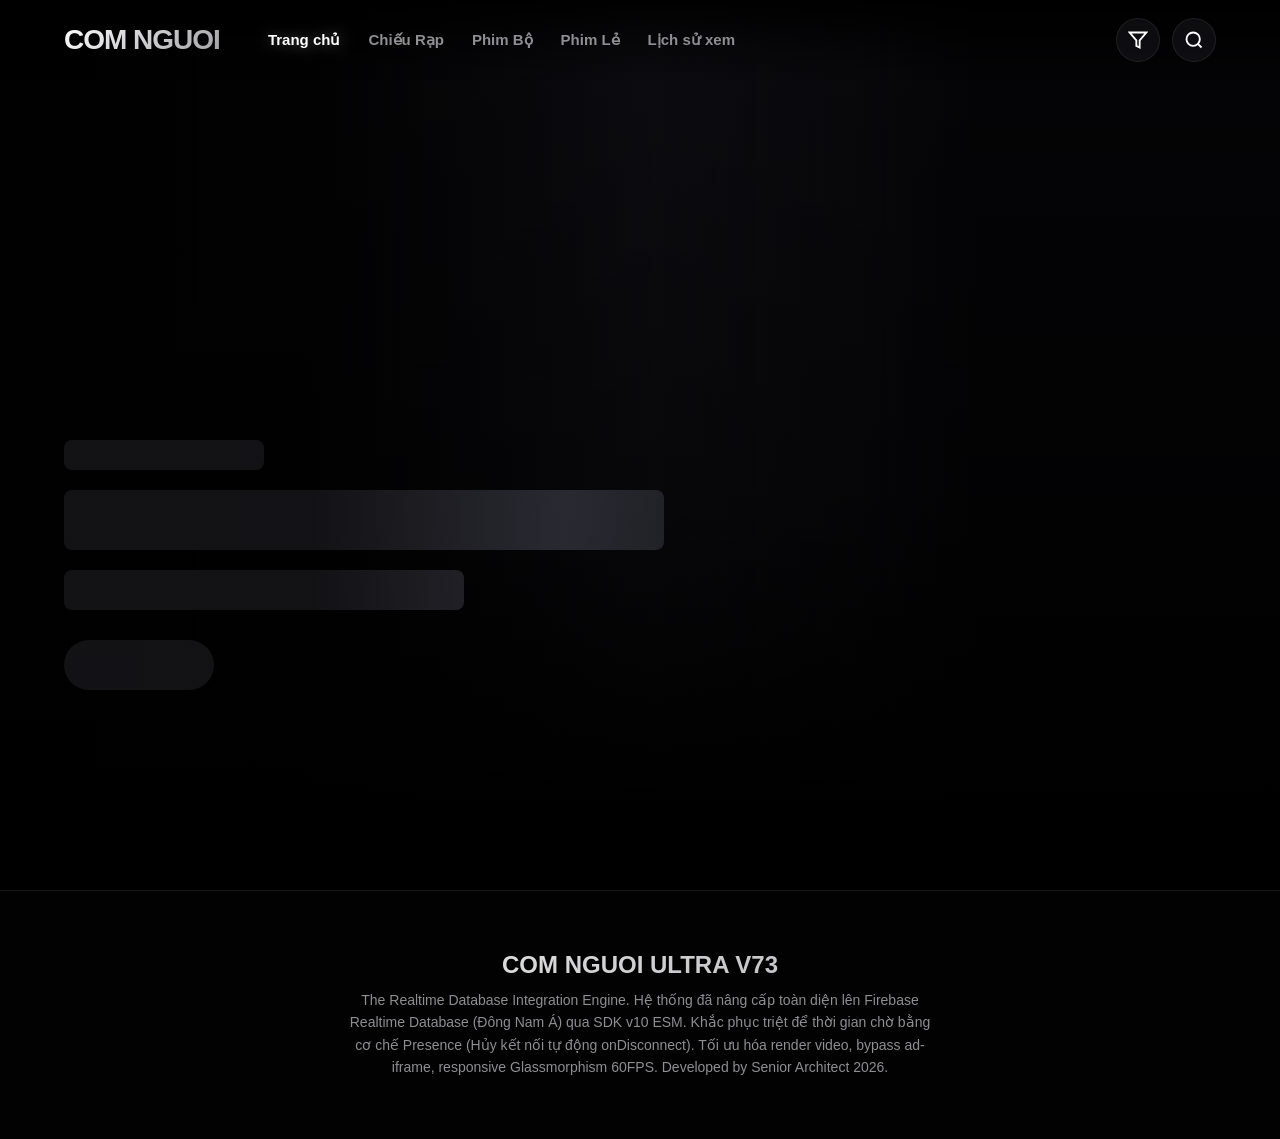
==== commit 1d469467: "Update Index.html" ====
--- a/Index.html
+++ b/Index.html
@@ -6,21 +6,17 @@
     <meta name="apple-mobile-web-app-capable" content="yes">
     <meta name="apple-mobile-web-app-status-bar-style" content="black-translucent">
     <meta name="theme-color" content="#000000">
-    <meta name="description" content="Com Nguoi Cinematic Ultra - Enterprise Streaming System V72">
-    <title>Com Nguoi Ultra V72 - Omni Tracker Engine</title>
+    <meta name="description" content="Com Nguoi Cinematic Ultra - Enterprise Streaming System V73">
+    <title>Com Nguoi Ultra V73 - Realtime Tracker</title>
     
-    <!-- Tích hợp HLS.js để PHÁT NATIVE BYPASS QUẢNG CÁO -->
     <script src="https://cdn.jsdelivr.net/npm/hls.js@1"></script>
 
-    <!-- DNS Resolution Optimization -->
     <link rel="preconnect" href="https://phimapi.com" crossorigin>
     <link rel="preconnect" href="https://ophim1.com" crossorigin>
     <link rel="preconnect" href="https://phim.nguonc.com" crossorigin>
+    <link rel="preconnect" href="https://cozyhubkey-default-rtdb.asia-southeast1.firebasedatabase.app" crossorigin>
     
     <style>
-        /* ==========================================================================
-           1. PREMIUM DESIGN TOKENS (VISION OS x NETFLIX)
-           ========================================================================== */
         :root {
             --bg-absolute: #000000;
             --bg-base: #050508;
@@ -28,40 +24,30 @@
             --bg-card: rgba(20, 20, 25, 0.5);
             --bg-glass-strong: rgba(10, 10, 15, 0.85);
             --bg-glass-light: rgba(40, 40, 50, 0.3);
-            
             --border-glass: rgba(255, 255, 255, 0.08);
             --border-glass-hover: rgba(255, 255, 255, 0.2);
-            
             --c-primary: #E50914; 
             --c-primary-glow: rgba(229, 9, 20, 0.5);
             --c-primary-dark: #b80710;
-            
             --c-text-main: #FFFFFF;
             --c-text-muted: #8E8E93;
-            
             --c-success: #32D74B;
             --c-info: #0A84FF;
             --c-warning: #FF9F0A;
             --c-danger: #FF453A;
-            
             --grad-fhd: linear-gradient(135deg, #FF9F0A 0%, #FF453A 100%);
             --grad-hd: linear-gradient(135deg, #0A84FF 0%, #3020FF 100%);
             --grad-vs: linear-gradient(135deg, #32D74B 0%, #009688 100%);
             --grad-tm: linear-gradient(135deg, #E50914 0%, #8E0000 100%);
-            --grad-server: linear-gradient(90deg, rgba(229,9,20,0.8) 0%, rgba(229,9,20,0) 100%);
-            
             --blur-md: blur(20px) saturate(180%);
             --blur-lg: blur(40px) saturate(200%);
-            
             --rad-sm: 8px;
             --rad-md: 12px;
             --rad-lg: 24px;
             --rad-pill: 9999px;
-            
             --font-main: "SF Pro Display", -apple-system, BlinkMacSystemFont, "Segoe UI", Roboto, Helvetica, Arial, sans-serif;
             --curve-spring: cubic-bezier(0.175, 0.885, 0.32, 1.15);
             --curve-smooth: cubic-bezier(0.25, 1, 0.5, 1);
-            
             --z-nav: 1000;
             --z-modal: 2000;
             --z-toast: 3000;
@@ -166,6 +152,7 @@
         @media (min-width: 1200px) { .card { flex: 0 0 220px; } }
         .grid-layout .card { flex: auto; width: 100%; }
         @media (min-width: 1024px) { .card:hover { transform: translateY(-12px) scale(1.06); z-index: 5; border-color: rgba(255,255,255,0.3); box-shadow: 0 25px 50px rgba(0,0,0,0.9); } }
+
         .card-img { width: 100%; height: 100%; object-fit: cover; background: #111; transition: filter 0.4s; }
         @media (min-width: 1024px) { .card:hover .card-img { filter: brightness(0.4); } }
         .card-badges-top { position: absolute; top: 8px; right: 8px; display: flex; gap: 4px; z-index: 3; flex-wrap: wrap; justify-content: flex-end; width: calc(100% - 16px); pointer-events: none;}
@@ -216,7 +203,6 @@
 
         .filter-action-bar { position: sticky; bottom: -20px; left: 0; width: 100%; padding: 20px 0 0 0; background: linear-gradient(to top, var(--bg-base) 60%, transparent 100%); display: flex; gap: 12px; z-index: 5; margin-top: 10px; }
 
-        /* Detail View */
         #detail-view { position: relative; padding-top: 70px; min-height: 100dvh; z-index: 2; }
         @media (min-width: 768px) { #detail-view { padding-top: 80px; padding-bottom: 80px; } }
         
@@ -238,27 +224,29 @@
         .dt-desc p { margin-bottom: 10px; }
         .dt-desc p:last-child { margin-bottom: 0; }
 
-        /* Player */
         .player-box { width: 100%; aspect-ratio: 16/9; background: #000; border-radius: var(--rad-md); overflow: hidden; border: 1px solid var(--border-glass); box-shadow: 0 20px 40px rgba(0,0,0,0.8); margin-bottom: 20px; position: relative; display: flex; align-items: center; justify-content: center;}
         .player-box video, .player-box iframe { width: 100%; height: 100%; border: none; object-fit: contain; outline: none; background: #000; position: absolute; inset: 0;}
         .player-placeholder { color: #555; text-align: center; padding: 20px; z-index: 1; width: 100%; height: 100%; display: flex; align-items: center; justify-content: center; flex-direction: column; gap: 10px;}
         .warning-overlay { position: absolute; inset: 0; background: rgba(0,0,0,0.9); display: flex; flex-direction: column; align-items: center; justify-content: center; gap: 16px; padding: 20px; text-align: center; z-index: 10;}
+        
         .player-watermark { position: absolute; top: 16px; right: 16px; font-size: 14px; font-weight: 800; color: rgba(255,255,255,0.4); text-shadow: 0 2px 4px rgba(0,0,0,0.8); pointer-events: none; z-index: 5; user-select: none; letter-spacing: 1px;}
         @media (min-width: 768px) { .player-watermark { font-size: 18px; top: 24px; right: 24px;} }
 
-        /* Tabs UI */
         .cascading-wrapper { background: rgba(0,0,0,0.4); backdrop-filter: var(--blur-sm); border-radius: var(--rad-md); border: 1px solid var(--border-glass); overflow: hidden; margin-top: 10px; }
         .source-tabs { display: flex; overflow-x: auto; scrollbar-width: none; border-bottom: 1px solid var(--border-glass); background: rgba(0,0,0,0.3); }
         .source-btn { flex: 1; min-width: 110px; padding: 16px 10px; font-size: 14px; font-weight: 800; color: var(--c-text-muted); text-transform: uppercase; letter-spacing: 0.5px; text-align: center; cursor: pointer; transition: 0.3s; border-bottom: 3px solid transparent; }
         .source-btn:hover { color: #fff; background: rgba(255,255,255,0.05); }
         .source-btn.active { color: var(--c-primary); border-bottom-color: var(--c-primary); background: rgba(229, 9, 20, 0.05); }
+
         .type-tabs { display: flex; gap: 10px; padding: 16px; overflow-x: auto; scrollbar-width: none; border-bottom: 1px solid rgba(255,255,255,0.05); }
         .type-btn { padding: 8px 16px; border-radius: var(--rad-pill); background: rgba(255,255,255,0.08); border: 1px solid var(--border-glass); color: var(--c-text-muted); font-size: 13px; font-weight: 700; cursor: pointer; transition: 0.3s; white-space: nowrap; text-transform: uppercase;}
         .type-btn:hover { background: rgba(255,255,255,0.15); color: #fff; }
         .type-btn.active { background: #fff; color: #000; border-color: #fff; box-shadow: 0 4px 15px rgba(255,255,255,0.2); }
+
         .ep-grid-container { padding: 20px 16px; animation: fadeIn 0.3s var(--curve-smooth); }
         .ep-grid { display: grid; grid-template-columns: repeat(auto-fill, minmax(80px, 1fr)); gap: 10px; }
         @media (min-width: 768px) { .ep-grid { grid-template-columns: repeat(auto-fill, minmax(100px, 1fr)); gap: 12px; } }
+        
         .ep-btn { background: rgba(255,255,255,0.08); border: 1px solid var(--border-glass); padding: 12px 8px; border-radius: var(--rad-sm); font-weight: 700; font-size: 13px; text-align: center; transition: all 0.2s; color: #fff; display: flex; align-items: center; justify-content: center; gap: 6px; cursor: pointer;}
         .ep-btn:hover { background: rgba(255,255,255,0.2); border-color: rgba(255,255,255,0.4); transform: translateY(-2px); }
         .ep-btn.active { background: var(--grad-fhd); border: none; box-shadow: 0 4px 15px rgba(255,69,58,0.4); color: #fff;}
@@ -267,17 +255,18 @@
 
         .related-container { margin-top: 50px; border-top: 1px solid var(--border-glass); padding-top: 40px; }
 
-        /* DOWNLOAD PORTAL */
         .form-group { margin-bottom: 20px; }
         .form-label { display: block; font-size: 13px; font-weight: 700; color: var(--c-text-muted); margin-bottom: 8px; text-transform: uppercase; letter-spacing: 0.5px;}
         .form-select { width: 100%; padding: 14px 16px; background: rgba(255,255,255,0.05); border: 1px solid var(--border-glass); border-radius: var(--rad-sm); color: #fff; font-size: 15px; font-weight: 600; appearance: none;}
         .form-select:focus { border-color: var(--c-primary); outline: none;}
         .form-select option { background: var(--bg-base); color: #fff;}
+        
         .dl-os-tabs { display: flex; border-bottom: 1px solid var(--border-glass); margin-bottom: 20px;}
         .dl-os-btn { flex: 1; padding: 12px; text-align: center; color: var(--c-text-muted); font-weight: 700; cursor: pointer; transition: 0.3s; border-bottom: 3px solid transparent;}
         .dl-os-btn.active { color: #fff; border-bottom-color: var(--c-info); background: rgba(10, 132, 255, 0.1); }
         .dl-os-content { display: none; padding: 10px 0;}
         .dl-os-content.active { display: block; animation: fadeIn 0.4s; }
+
         .download-code-box { background: rgba(0,0,0,0.6); padding: 16px; border-radius: var(--rad-sm); border: 1px solid var(--border-glass); font-family: monospace; font-size: 13px; color: var(--c-success); word-break: break-all; margin-bottom: 20px; user-select: all;}
         .dl-guide-text { font-size: 14px; color: var(--c-text-muted); line-height: 1.6; margin-bottom: 16px; background: rgba(255,255,255,0.05); padding: 12px; border-radius: var(--rad-sm);}
 
@@ -287,10 +276,8 @@
 </head>
 <body>
 
-    <!-- DYNAMIC ISLAND -->
     <div id="dynamic-island"><div class="spinner"></div><span id="island-msg">Khởi động hệ thống...</span></div>
 
-    <!-- NAVBAR -->
     <nav id="navbar">
         <div class="nav-brand text-gradient" onclick="App.Router.goHome()">COM NGUOI</div>
         <div class="nav-menu">
@@ -310,7 +297,6 @@
         </div>
     </nav>
 
-    <!-- SEARCH PORTAL -->
     <div id="search-portal" class="portal">
         <div class="portal-content">
             <div class="portal-drag"></div>
@@ -320,7 +306,6 @@
         </div>
     </div>
 
-    <!-- FILTER PORTAL -->
     <div id="filter-portal" class="portal">
         <div class="portal-content" style="max-width: 900px;">
             <div class="portal-drag"></div>
@@ -376,7 +361,6 @@
         </div>
     </div>
 
-    <!-- DOWNLOAD PORTAL V71 -->
     <div id="download-portal" class="portal">
         <div class="portal-content" style="max-width: 600px;">
             <div class="portal-drag"></div>
@@ -420,21 +404,18 @@
                     </div>
                 </div>
 
-                <!-- OS Detection Tabs -->
                 <div class="dl-os-tabs">
                     <div class="dl-os-btn" id="tab-os-pc" onclick="App.Download.switchOS('pc')">💻 Máy Tính</div>
                     <div class="dl-os-btn" id="tab-os-android" onclick="App.Download.switchOS('android')">📱 Android</div>
                     <div class="dl-os-btn" id="tab-os-ios" onclick="App.Download.switchOS('ios')">🍏 iOS</div>
                 </div>
 
-                <!-- PC Content -->
                 <div id="dl-content-pc" class="dl-os-content">
                     <div class="download-code-box" id="dl-code-pc">Đang tạo lệnh...</div>
                     <button class="btn btn-primary" style="width:100%; margin-bottom:12px;" onclick="App.Download.copyCode('dl-code-pc')">Sao chép lệnh FFmpeg</button>
                     <button class="btn btn-glass" style="width:100%" onclick="App.Download.copyLink()">Sao chép Link Gốc</button>
                 </div>
 
-                <!-- Android Content -->
                 <div id="dl-content-android" class="dl-os-content">
                     <div class="download-code-box" id="dl-code-android">Đang tạo lệnh...</div>
                     <button class="btn btn-primary" style="width:100%; margin-bottom:20px;" onclick="App.Download.copyCode('dl-code-android')">Sao chép lệnh Termux</button>
@@ -442,7 +423,6 @@
                     <button class="btn" style="width:100%; background:var(--c-info); color:#fff;" onclick="App.Download.open1DM()">Mở bằng app 1DM</button>
                 </div>
 
-                <!-- iOS Content -->
                 <div id="dl-content-ios" class="dl-os-content">
                     <div class="download-code-box" id="dl-code-ios">Đang tạo lệnh...</div>
                     <button class="btn btn-primary" style="width:100%; margin-bottom:20px;" onclick="App.Download.copyCode('dl-code-ios')">Sao chép lệnh a-Shell</button>
@@ -454,7 +434,6 @@
         </div>
     </div>
 
-    <!-- HOME VIEW -->
     <div id="home-view">
         <header id="hero-section">
             <div class="hero-bg skeleton" id="hero-bg-img"></div>
@@ -469,7 +448,6 @@
         <main class="home-main" id="main-content"></main>
     </div>
 
-    <!-- DETAIL VIEW -->
     <div id="detail-view" class="view-hidden">
         <img src="" id="dt-backdrop" class="dt-bg-blur" referrerpolicy="no-referrer">
         <div class="dt-container">
@@ -506,51 +484,24 @@
     </div>
 
     <footer>
-        <h2 class="text-gradient" style="font-size: 24px; margin-bottom: 10px;">COM NGUOI ULTRA V72</h2>
-        <p class="foot-text">The Omni Tracker Engine. Tích hợp giải pháp Tracking Serverless Real-time với Firebase V10 Modular SDK. Chuyển đổi mã nguồn 100% sang ES Modules để đảm bảo tính đóng gói an toàn. Phát nhịp đập ẩn danh tự động báo cáo số lượng người dùng (CCU) lên Firestore cho Admin Dashboard. Toàn bộ tính năng V71 (Bypass Iframe, Render Video FFmpeg Đa nền tảng) vẫn được bảo toàn nguyên vẹn. Developed by Senior Architect 2026.</p>
+        <h2 class="text-gradient" style="font-size: 24px; margin-bottom: 10px;">COM NGUOI ULTRA V73</h2>
+        <p class="foot-text">The Realtime Database Integration Engine. Hệ thống đã nâng cấp toàn diện lên Firebase Realtime Database (Đông Nam Á) qua SDK v10 ESM. Khắc phục triệt để thời gian chờ bằng cơ chế Presence (Hủy kết nối tự động onDisconnect). Tối ưu hóa render video, bypass ad-iframe, responsive Glassmorphism 60FPS. Developed by Senior Architect 2026.</p>
     </footer>
 
-    <!-- ==========================================================================
-         CORE JAVASCRIPT ENGINE (ES MODULES + FIREBASE V10)
-         ========================================================================== -->
+    <!-- REALTIME DATABASE MODULE V10 -->
     <script type="module">
         import { initializeApp } from "https://www.gstatic.com/firebasejs/10.8.1/firebase-app.js";
-        import { getAuth, signInAnonymously } from "https://www.gstatic.com/firebasejs/10.8.1/firebase-auth.js";
-        import { getFirestore, doc, setDoc, serverTimestamp } from "https://www.gstatic.com/firebasejs/10.8.1/firebase-firestore.js";
-
-        /**
-         * ==========================================
-         * CẤU HÌNH FIREBASE (Dành cho Admin Tracking)
-         * ==========================================
-         * Thay thế object này bằng config trong Firebase Console của bạn.
-         */
-        const firebaseConfig = {
-            apiKey: "YOUR_API_KEY_HERE",
-            authDomain: "YOUR_PROJECT_ID.firebaseapp.com",
-            projectId: "YOUR_PROJECT_ID",
-            storageBucket: "YOUR_PROJECT_ID.appspot.com",
-            messagingSenderId: "YOUR_SENDER_ID",
-            appId: "YOUR_APP_ID"
-        };
-
-        window.addEventListener('unhandledrejection', function(event) {
-            console.error('Unhandled Promise Rejection:', event.reason);
-            const island = document.getElementById('dynamic-island');
-            if(island) island.classList.remove('active');
-        });
-
-        const safeAllSettled = (promises) => {
-            return Promise.all(promises.map(p => Promise.resolve(p)
-                .then(value => ({ status: 'fulfilled', value }))
-                .catch(reason => ({ status: 'rejected', reason }))
-            ));
-        };
+        import { getDatabase, ref, set, onDisconnect, serverTimestamp } from "https://www.gstatic.com/firebasejs/10.8.1/firebase-database.js";
+
+        const DB_URL = "https://cozyhubkey-default-rtdb.asia-southeast1.firebasedatabase.app/";
+        let dbRef = null;
+        let userPresenceRef = null;
 
         const Config = {
             API: { A: 'https://phimapi.com', B: 'https://phim.nguonc.com/api', C: 'https://ophim1.com' },
             CDN: { PHIMIMG: 'https://phimimg.com/', OPHIM: 'https://img.ophim.live/uploads/movies/' },
             NET: { TIMEOUT_FAST: 4000, TIMEOUT_DETAIL: 8000, LIMIT_NORM: 24, LIMIT_FLT: 48 }, 
-            STORAGE_KEY: 'comnguoi_v72_mem',
+            STORAGE_KEY: 'comnguoi_v73_mem',
             PROXY_CONFIG: {
                 proxies: ['https://api.allorigins.win/raw?url=', 'https://corsproxy.io/?'],
                 fakeHeaders: { 'User-Agent': 'Mozilla/5.0 (Windows NT 10.0; Win64; x64) AppleWebKit/537.36', 'Referer': 'https://phim.nguonc.com/', 'Origin': 'https://phim.nguonc.com' },
@@ -652,15 +603,6 @@
             }
         };
 
-        const Storage = {
-            data: {},
-            init: () => { try { Storage.data = JSON.parse(localStorage.getItem(Config.STORAGE_KEY)) || {}; } catch { Storage.data = {}; } },
-            save: () => { try { localStorage.setItem(Config.STORAGE_KEY, JSON.stringify(Storage.data)); } catch(e){} },
-            setHistory: (slug, epSlug, epName, poster) => { Storage.data[slug] = { epSlug, epName, poster, ts: Date.now() }; Storage.save(); },
-            getHistory: (slug) => Storage.data[slug] || null,
-            getAllHistory: () => Object.entries(Storage.data).map(([slug, val]) => ({slug, ...val})).sort((a,b) => b.ts - a.ts)
-        };
-
         class NetworkManager {
             constructor(concurrency = 4) { 
                 this.concurrency = concurrency; 
@@ -771,13 +713,46 @@
         };
 
         const App = {
+            Tracker: {
+                init: () => {
+                    try {
+                        const app = initializeApp({ databaseURL: DB_URL });
+                        dbRef = getDatabase(app, DB_URL);
+                        
+                        let sid = localStorage.getItem('comnguoi_sid');
+                        if (!sid) {
+                            sid = 'usr_' + Math.random().toString(36).substring(2, 9);
+                            localStorage.setItem('comnguoi_sid', sid);
+                        }
+                        
+                        userPresenceRef = ref(dbRef, 'active_users/' + sid);
+                        onDisconnect(userPresenceRef).remove();
+                        App.Tracker.ping("Đang lướt trang chủ...", "");
+                    } catch(e) {
+                        console.warn("RTDB Tracker Init Fail:", e);
+                    }
+                },
+
+                ping: (movieName, epName) => {
+                    if(!userPresenceRef) return;
+                    try {
+                        const osInfo = App.Download.detectOS();
+                        set(userPresenceRef, {
+                            os: osInfo,
+                            currentMovie: movieName || "Đang lướt trang chủ...",
+                            currentEp: epName || "",
+                            lastActive: serverTimestamp()
+                        }).catch(() => {});
+                    } catch(e) {}
+                }
+            },
+
             Router: {
                 goHome: () => {
                     document.getElementById('home-view').classList.remove('view-hidden');
                     document.getElementById('detail-view').classList.add('view-hidden');
                     window.scrollTo(0, 0);
                     App.Player.destroy();
-                    // V72 FIREBASE PING
                     App.Tracker.ping("Đang lướt trang chủ...", "");
                 },
                 goDetail: (slug, originSource) => {
@@ -808,6 +783,7 @@
                     const lowQ = (q||'').toLowerCase();
                     if(lowQ.includes('fhd')) html += `<span class="badge badge-premium-fhd">FHD</span>`;
                     else html += `<span class="badge badge-premium-hd">HD</span>`;
+
                     const lowL = (l||'').toLowerCase();
                     if(lowL.includes('thuyết minh') || lowL.includes('tm')) html += `<span class="badge badge-premium-tm">TM</span>`;
                     else if(lowL.includes('lồng tiếng') || lowL.includes('lt')) html += `<span class="badge badge-premium-tm">LT</span>`;
@@ -1385,15 +1361,8 @@
                                     let raw_m3u8 = i.link_m3u8 || i.m3u8 || i.hls_link || '';
                                     let raw_embed = i.link_embed || i.embed || i.iframe_url || i.link || '';
                                     let m3u8 = App.Extract.getM3u8(raw_m3u8, raw_embed);
-                                    
                                     if (!m3u8 && !raw_embed) return null; 
-
-                                    return { 
-                                        name: i.name || `Tập ${i.episode || '1'}`, 
-                                        slug: i.slug || i.name || 'tap-1', 
-                                        m3u8: m3u8,
-                                        embed: raw_embed
-                                    };
+                                    return { name: i.name || `Tập ${i.episode || '1'}`, slug: i.slug || i.name || 'tap-1', m3u8: m3u8, embed: raw_embed };
                                 }).filter(i => i !== null);
                                 
                                 if(cleanEps.length > 0) {
@@ -1410,7 +1379,7 @@
 
                     App.Detail.state.dataMap = dataMap;
                     
-                    // V72 FIREBASE PING
+                    // V73 REALTIME PING PHIM
                     App.Tracker.ping(best.name, "");
 
                     App.UI.showToast('Khởi tạo thành công', false); App.UI.hideToast();
@@ -1582,7 +1551,7 @@
                     
                     Storage.setHistory(movSlug, epSlug, epName, poster);
                     
-                    // V72 FIREBASE PING
+                    // V73 REALTIME PING PHIM + TẬP
                     const currentMovieTitle = document.getElementById('dt-title').innerText;
                     App.Tracker.ping(currentMovieTitle, epName);
 
@@ -1593,7 +1562,7 @@
                             <div class="player-watermark">comnguoi.dqdns.org</div>
                             <div class="warning-overlay">
                                 <svg viewBox="0 0 24 24" width="48" height="48" stroke="var(--c-warning)" fill="none" stroke-width="2"><path d="M10.29 3.86L1.82 18a2 2 0 0 0 1.71 3h16.94a2 2 0 0 0 1.71-3L13.71 3.86a2 2 0 0 0-3.42 0z"/><line x1="12" y1="9" x2="12" y2="13"/><line x1="12" y1="17" x2="12.01" y2="17"/></svg>
-                                <h3 style="font-size:18px; font-weight:800; color:#fff;">Nguồn phát chứa Iframe lậu</h3>
+                                <h3 style="font-size:18px; font-weight:800; color:#fff;">Nguồn phát chứa Iframe</h3>
                                 <p style="font-size:14px; color:rgba(255,255,255,0.7); max-width:80%;">Server này ép dùng Trình phát bên thứ 3. Có thể chứa Pop-up nhảy trang độc hại.</p>
                                 <div style="display:flex; gap:12px; margin-top:10px;">
                                     <button class="btn btn-glass" onclick="App.Player.destroy()">Hủy Bỏ</button>
@@ -1659,64 +1628,6 @@
                 }
             },
 
-            // ==========================================
-            // V72: FIREBASE TRACKING ENGINE
-            // ==========================================
-            Tracker: {
-                db: null,
-                auth: null,
-                uid: null,
-                interval: null,
-                
-                init: async () => {
-                    try {
-                        if(!firebaseConfig || firebaseConfig.apiKey === "YOUR_API_KEY_HERE") return; // Bỏ qua nếu chưa điền Config
-                        
-                        const app = initializeApp(firebaseConfig);
-                        App.Tracker.auth = getAuth(app);
-                        App.Tracker.db = getFirestore(app);
-                        
-                        // Đăng nhập ẩn danh tạo UID duy nhất cho thiết bị
-                        const userCred = await signInAnonymously(App.Tracker.auth);
-                        App.Tracker.uid = userCred.user.uid;
-                        
-                        App.Tracker.ping("Đang lướt trang chủ...", "");
-                        
-                        // Gửi Heartbeat mỗi 60 giây để Admin biết còn Online
-                        App.Tracker.interval = setInterval(() => {
-                            const currentMovie = document.getElementById('dt-title').innerText;
-                            const isActivePlayer = !document.getElementById('home-view').classList.contains('view-hidden');
-                            
-                            if (isActivePlayer && currentMovie !== "Đang tải...") {
-                                // Lấy tên tập phim đang active
-                                const activeEpBtn = document.querySelector('.ep-btn.active');
-                                const epName = activeEpBtn ? activeEpBtn.innerText.trim() : "";
-                                App.Tracker.ping(currentMovie, epName);
-                            } else {
-                                App.Tracker.ping("Đang lướt trang chủ...", "");
-                            }
-                        }, 60000);
-                    } catch(e) { 
-                        console.warn('Firebase Tracking bị lỗi hoặc bị chặn bởi trình duyệt:', e); 
-                    }
-                },
-
-                ping: async (movieName, epName) => {
-                    if(!App.Tracker.uid || !App.Tracker.db) return;
-                    try {
-                        const osInfo = App.Download.detectOS();
-                        const userRef = doc(App.Tracker.db, "active_users", App.Tracker.uid);
-                        
-                        await setDoc(userRef, {
-                            os: osInfo,
-                            currentMovie: movieName,
-                            currentEp: epName,
-                            lastActive: serverTimestamp()
-                        }, { merge: true });
-                    } catch(e) {}
-                }
-            },
-
             Boot: () => {
                 Storage.init(); App.Home.initStructure(); App.Home.startQueue(); App.Search.init(); App.Filter.init();
                 window.addEventListener('scroll', () => {
@@ -1726,14 +1637,14 @@
             }
         };
 
-        // EXPOSE TO GLOBAL SCOPE ĐỂ THẺ HTML <BUTTON ONCLICK="..."> GỌI ĐƯỢC
+        // EXPOSE TO GLOBAL SCOPE
         window.App = App;
         window.Utils = Utils;
         window.Config = Config;
 
         document.addEventListener('DOMContentLoaded', () => {
             App.Boot();
-            App.Tracker.init(); // Bắt đầu Tracking
+            App.Tracker.init();
         });
 
     </script>
